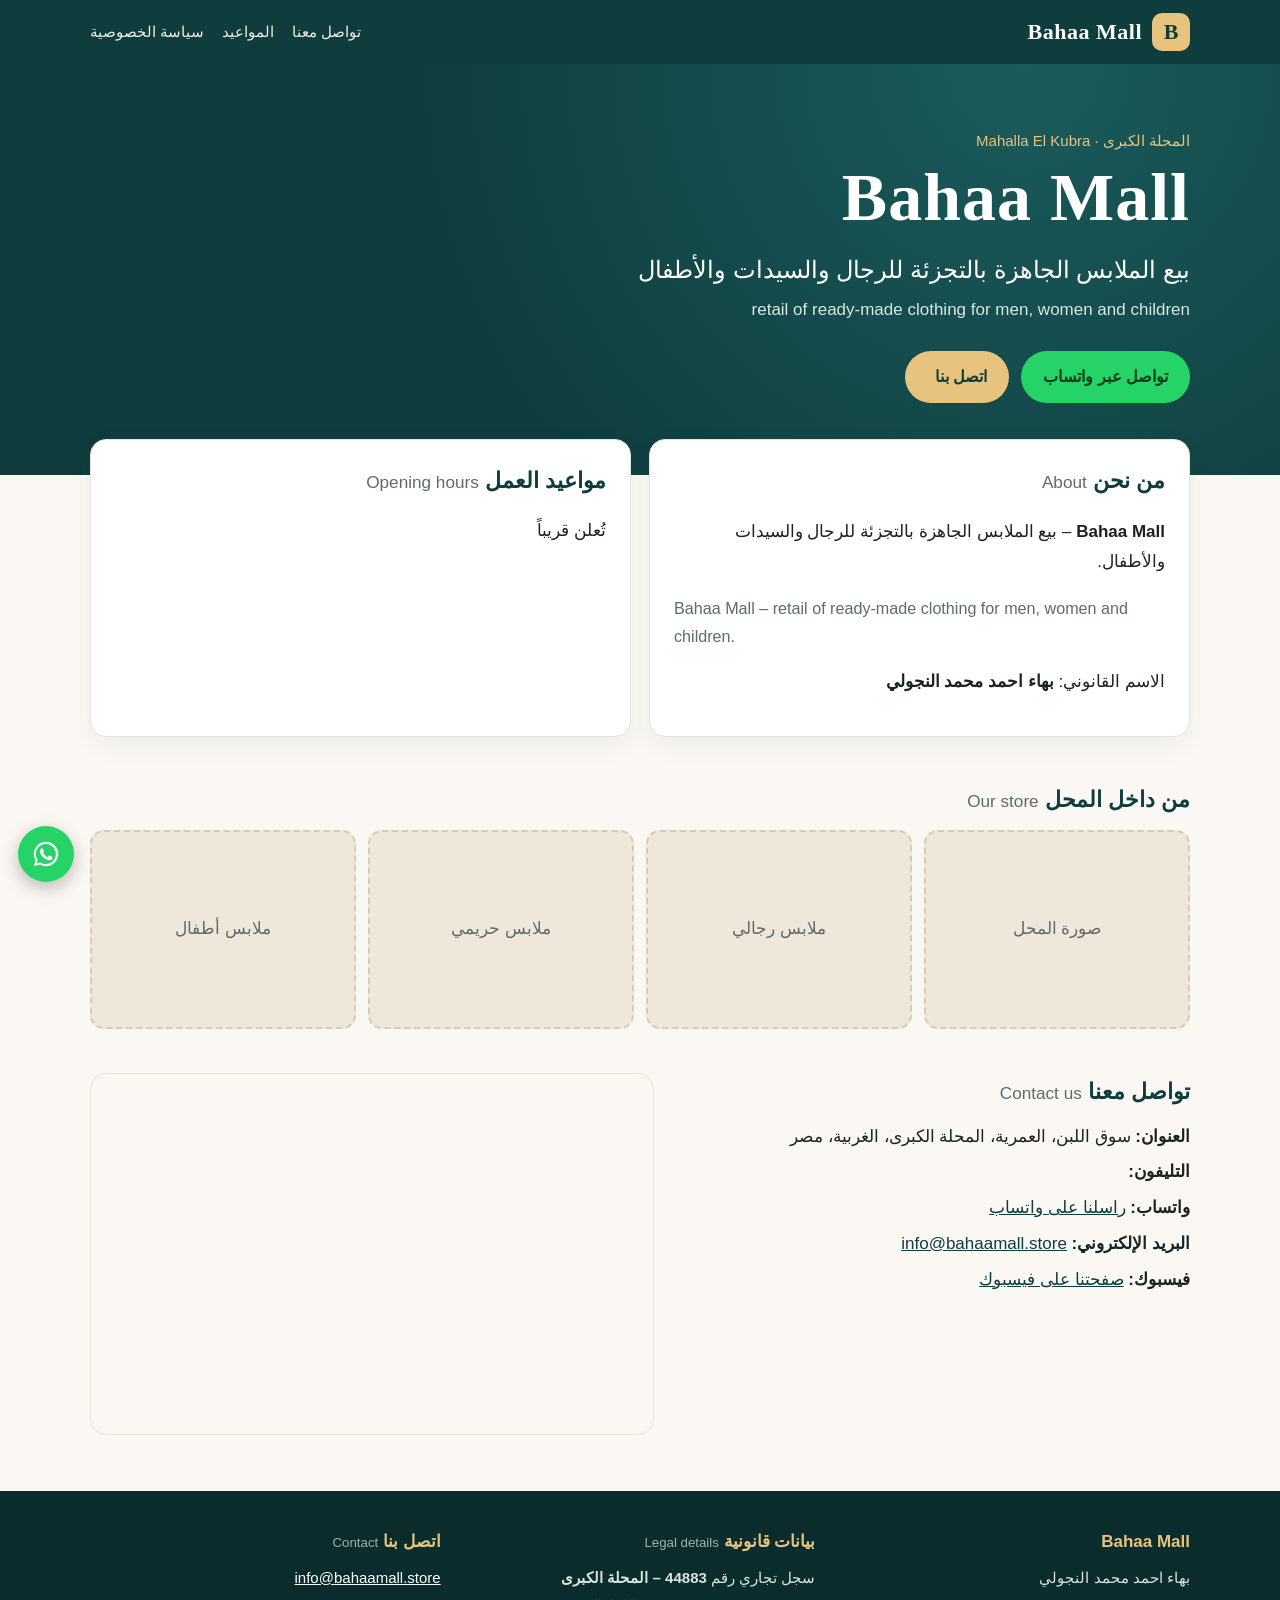
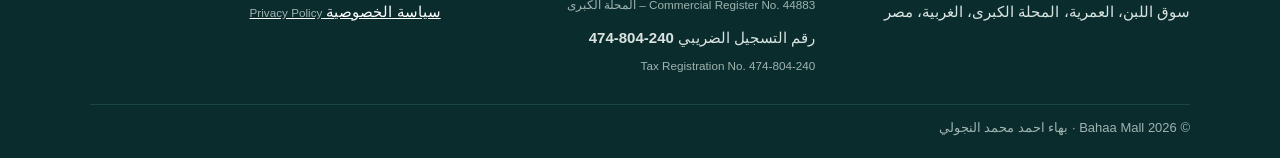
==== docs/index.html @ fdb08cdc "Bahaa Mall website: home and privacy pages for Meta Business Verification Co-Authored-By: Claude Opu" ====
<!doctype html>
<html lang="ar" dir="rtl">
<head>
<meta charset="utf-8">
<meta name="viewport" content="width=device-width, initial-scale=1">
<title>Bahaa Mall – ملابس جاهزة للرجال والسيدات والأطفال</title>
<meta name="description" content="Bahaa Mall: retail of ready-made clothing for men, women and children. سوق اللبن، العمرية، المحلة الكبرى، الغربية، مصر">
<!-- Meta domain verification: put the code in config.json "metaDomainVerification" and rebuild -->
<link rel="icon" href="data:image/svg+xml,%3Csvg xmlns='http://www.w3.org/2000/svg' viewBox='0 0 64 64'%3E%3Crect width='64' height='64' rx='14' fill='%230f3d3e'/%3E%3Ctext x='32' y='43' font-size='30' text-anchor='middle' fill='%23e8c37d' font-family='Georgia'%3EB%3C/text%3E%3C/svg%3E">
<link rel="stylesheet" href="style.css">
</head>
<body>
<header class="top"><div class="wrap top__in">
  <a class="brand" href="index.html"><span class="brand__mark">B</span><span class="brand__name">Bahaa Mall</span></a>
  <nav class="nav"><a href="index.html#contact">تواصل معنا</a><a href="index.html#hours">المواعيد</a><a href="privacy.html">سياسة الخصوصية</a></nav>
</div></header>
<main>
<section class="hero"><div class="wrap hero__in">
  <p class="hero__kicker">المحلة الكبرى · Mahalla El Kubra</p>
  <h1>Bahaa Mall</h1>
  <p class="hero__ar">بيع الملابس الجاهزة بالتجزئة للرجال والسيدات والأطفال</p>
  <p class="hero__en" lang="en" dir="ltr">retail of ready-made clothing for men, women and children</p>
  <div class="hero__cta">
    <a class="btn btn--wa" href="https://wa.me/" target="_blank" rel="noopener">تواصل عبر واتساب</a>
    <a class="btn btn--call" href="tel:">اتصل بنا <span dir="ltr"></span></a>
  </div>
</div></section>

<section class="wrap cards">
  <article class="card"><h2>من نحن <span class="en">About</span></h2>
    <p><b>Bahaa Mall</b> – بيع الملابس الجاهزة بالتجزئة للرجال والسيدات والأطفال.</p>
    <p lang="en" dir="ltr" class="en-block">Bahaa Mall – retail of ready-made clothing for men, women and children.</p>
    <p>الاسم القانوني: <b>بهاء احمد محمد النجولي</b></p></article>
  <article class="card" id="hours"><h2>مواعيد العمل <span class="en">Opening hours</span></h2>
    <ul class="hours"><li>تُعلن قريباً<br><span class="en" dir="ltr"></span></li></ul></article>
</section>

<section class="wrap"><h2 class="sec">من داخل المحل <span class="en">Our store</span></h2><div class="gallery"><figure class="ph"><span>صورة المحل</span></figure><figure class="ph"><span>ملابس رجالي</span></figure><figure class="ph"><span>ملابس حريمي</span></figure><figure class="ph"><span>ملابس أطفال</span></figure></div></section>

<section class="wrap contact" id="contact">
  <div class="contact__info"><h2 class="sec">تواصل معنا <span class="en">Contact us</span></h2>
    <p class="row"><b>العنوان:</b> سوق اللبن، العمرية، المحلة الكبرى، الغربية، مصر</p>
    <p class="row"><b>التليفون:</b> <a href="tel:" dir="ltr"></a></p>
    <p class="row"><b>واتساب:</b> <a href="https://wa.me/" target="_blank" rel="noopener">راسلنا على واتساب</a></p>
    <p class="row"><b>البريد الإلكتروني:</b> <a href="mailto:info@bahaamall.store">info@bahaamall.store</a></p>
    <p class="row"><b>فيسبوك:</b> <a href="https://www.facebook.com/profile.php?id=61561883770027" target="_blank" rel="noopener">صفحتنا على فيسبوك</a></p></div>
  <div class="map"><iframe title="موقع Bahaa Mall على الخريطة" src="https://www.google.com/maps?q=%D8%B3%D9%88%D9%82%20%D8%A7%D9%84%D9%84%D8%A8%D9%86%D8%8C%20%D8%A7%D9%84%D8%B9%D9%85%D8%B1%D9%8A%D8%A9%D8%8C%20%D8%A7%D9%84%D9%85%D8%AD%D9%84%D8%A9%20%D8%A7%D9%84%D9%83%D8%A8%D8%B1%D9%89%D8%8C%20%D8%A7%D9%84%D8%BA%D8%B1%D8%A8%D9%8A%D8%A9%D8%8C%20%D9%85%D8%B5%D8%B1&output=embed" loading="lazy" referrerpolicy="no-referrer-when-downgrade" allowfullscreen></iframe></div>
</section>
</main>
<footer class="foot"><div class="wrap foot__grid">
  <div><h3>Bahaa Mall</h3><p>بهاء احمد محمد النجولي</p><p>سوق اللبن، العمرية، المحلة الكبرى، الغربية، مصر</p></div>
  <div><h3>بيانات قانونية <span class="en">Legal details</span></h3>
    <p>سجل تجاري رقم <b>44883 – المحلة الكبرى</b><br><span class="en">Commercial Register No. 44883 – المحلة الكبرى</span></p>
    <p>رقم التسجيل الضريبي <b dir="ltr">474-804-240</b><br><span class="en">Tax Registration No. 474-804-240</span></p></div>
  <div><h3>اتصل بنا <span class="en">Contact</span></h3>
    <p><a href="tel:" dir="ltr"></a></p>
    <p><a href="mailto:info@bahaamall.store">info@bahaamall.store</a></p>
    <p><a href="privacy.html">سياسة الخصوصية <span class="en">Privacy Policy</span></a></p></div>
</div><div class="wrap foot__copy">© 2026 Bahaa Mall · بهاء احمد محمد النجولي</div></footer>
<a class="wa-float" href="https://wa.me/" target="_blank" rel="noopener" aria-label="WhatsApp">
  <svg viewBox="0 0 32 32" width="30" height="30" aria-hidden="true"><path fill="#fff" d="M16 3a13 13 0 0 0-11.2 19.6L3 29l6.6-1.7A13 13 0 1 0 16 3Zm0 23.7c-2 0-3.9-.5-5.6-1.5l-.4-.2-3.9 1 1-3.8-.3-.4A10.7 10.7 0 1 1 16 26.7Zm5.9-8c-.3-.2-1.9-1-2.2-1-.3-.2-.5-.2-.7.1l-1 1.2c-.2.2-.4.3-.7.1a8.8 8.8 0 0 1-4.4-3.8c-.3-.6.3-.5.9-1.7.1-.2 0-.4 0-.6l-1-2.4c-.3-.6-.5-.5-.7-.5h-.6c-.2 0-.6.1-.9.4-.3.4-1.2 1.1-1.2 2.8s1.2 3.2 1.4 3.5c.2.2 2.3 3.6 5.7 5 2.1.9 3 1 4 .8.7-.1 1.9-.8 2.2-1.5.3-.8.3-1.4.2-1.5 0-.2-.3-.3-.6-.4Z"/></svg>
</a>
</body></html>
---- docs/style.css ----
:root { --ink:#1b2222; --mut:#5f6b6b; --bg:#fbf8f3; --card:#fff; --brand:#0f3d3e; --gold:#c9963e; --gold2:#e8c37d; --line:#e9e2d6; --wa:#25d366; }
* { box-sizing: border-box; }
html { scroll-behavior: smooth; }
body { margin: 0; font-family: "Segoe UI", Tahoma, "Noto Sans Arabic", Arial, sans-serif; color: var(--ink); background: var(--bg); line-height: 1.75; font-size: 17px; }
a { color: var(--brand); }
img { max-width: 100%; display: block; }
.wrap { width: min(1100px, 100% - 32px); margin-inline: auto; }
.en { font-size: .78em; color: var(--mut); font-weight: 400; }
.en-block { color: var(--mut); font-size: .95em; }

.top { background: var(--brand); color: #fff; position: sticky; top: 0; z-index: 10; }
.top__in { display: flex; align-items: center; justify-content: space-between; gap: 12px; min-height: 64px; flex-wrap: wrap; }
.brand { display: flex; align-items: center; gap: 10px; color: #fff; text-decoration: none; }
.brand__mark { width: 38px; height: 38px; border-radius: 10px; background: var(--gold2); color: var(--brand); display: grid; place-items: center; font: 700 22px Georgia, serif; }
.brand__name { font: 700 22px Georgia, "Times New Roman", serif; letter-spacing: .5px; }
.nav { display: flex; gap: 18px; flex-wrap: wrap; }
.nav a { color: #f3eee4; text-decoration: none; font-size: 15px; }
.nav a:hover { color: var(--gold2); }

.hero { background: radial-gradient(circle at 80% 0%, #1b5b5c 0%, var(--brand) 55%); color: #fff; padding: 64px 0 72px; }
.hero__kicker { color: var(--gold2); margin: 0; font-size: 15px; }
.hero h1 { font: 700 clamp(40px, 7vw, 68px)/1.1 Georgia, "Times New Roman", serif; margin: 6px 0 14px; letter-spacing: 1px; }
.hero__ar { font-size: clamp(19px, 3vw, 24px); margin: 0; }
.hero__en { color: #d8e6e3; margin: 4px 0 26px; text-align: right; }
.hero__cta { display: flex; gap: 12px; flex-wrap: wrap; }
.btn { display: inline-flex; align-items: center; gap: 8px; padding: 12px 22px; border-radius: 999px; font-weight: 600; text-decoration: none; font-size: 16px; }
.btn--wa { background: var(--wa); color: #073b1e; }
.btn--call { background: var(--gold2); color: var(--brand); }

.cards { display: grid; grid-template-columns: repeat(auto-fit, minmax(280px, 1fr)); gap: 18px; margin-top: -36px; }
.card { background: var(--card); border: 1px solid var(--line); border-radius: 16px; padding: 22px 24px; box-shadow: 0 8px 24px rgba(15,61,62,.06); }
.card h2, .sec { font-size: 22px; margin: 0 0 10px; color: var(--brand); }
.sec { margin-top: 44px; }
.hours { list-style: none; padding: 0; margin: 0; } .hours li { padding: 6px 0; border-bottom: 1px dashed var(--line); } .hours li:last-child { border: 0; }

.gallery { display: grid; grid-template-columns: repeat(auto-fit, minmax(220px, 1fr)); gap: 12px; }
.gallery figure { margin: 0; border-radius: 14px; overflow: hidden; aspect-ratio: 4 / 3; background: #efe7da; }
.gallery img { width: 100%; height: 100%; object-fit: cover; }
.gallery .ph { display: grid; place-items: center; color: var(--mut); border: 2px dashed #d8cbb5; }

.contact { display: grid; grid-template-columns: 1fr 1.1fr; gap: 24px; align-items: start; margin-bottom: 56px; }
.contact .row { margin: 6px 0; }
.map { border-radius: 16px; overflow: hidden; border: 1px solid var(--line); min-height: 320px; margin-top: 44px; }
.map iframe { width: 100%; height: 360px; border: 0; display: block; }
@media (max-width: 760px) { .contact { grid-template-columns: 1fr; } .map { margin-top: 0; } .hero { padding: 44px 0 60px; } .nav { gap: 12px; } }

.doc { padding: 32px 0 56px; max-width: 820px; }
.doc h1 { color: var(--brand); font-size: 30px; margin-bottom: 4px; } .doc h2 { color: var(--brand); font-size: 20px; margin: 22px 0 6px; }
.muted { color: var(--mut); font-size: 14px; }
.doc hr { border: 0; border-top: 1px solid var(--line); margin: 36px 0; }
.en-doc { text-align: left; }

.foot { background: #0b2c2d; color: #d9e4e1; padding: 36px 0 18px; font-size: 15px; }
.foot__grid { display: grid; grid-template-columns: repeat(auto-fit, minmax(240px, 1fr)); gap: 24px; }
.foot h3 { color: var(--gold2); font-size: 17px; margin: 0 0 8px; }
.foot p { margin: 0 0 8px; } .foot a { color: #fff; } .foot .en { color: #9fb4b0; }
.foot__copy { border-top: 1px solid #1c4546; margin-top: 18px; padding-top: 12px; font-size: 13px; color: #9fb4b0; }
.wa-float { position: fixed; bottom: 18px; left: 18px; width: 56px; height: 56px; border-radius: 50%; background: var(--wa); display: grid; place-items: center; box-shadow: 0 6px 18px rgba(0,0,0,.25); z-index: 20; }
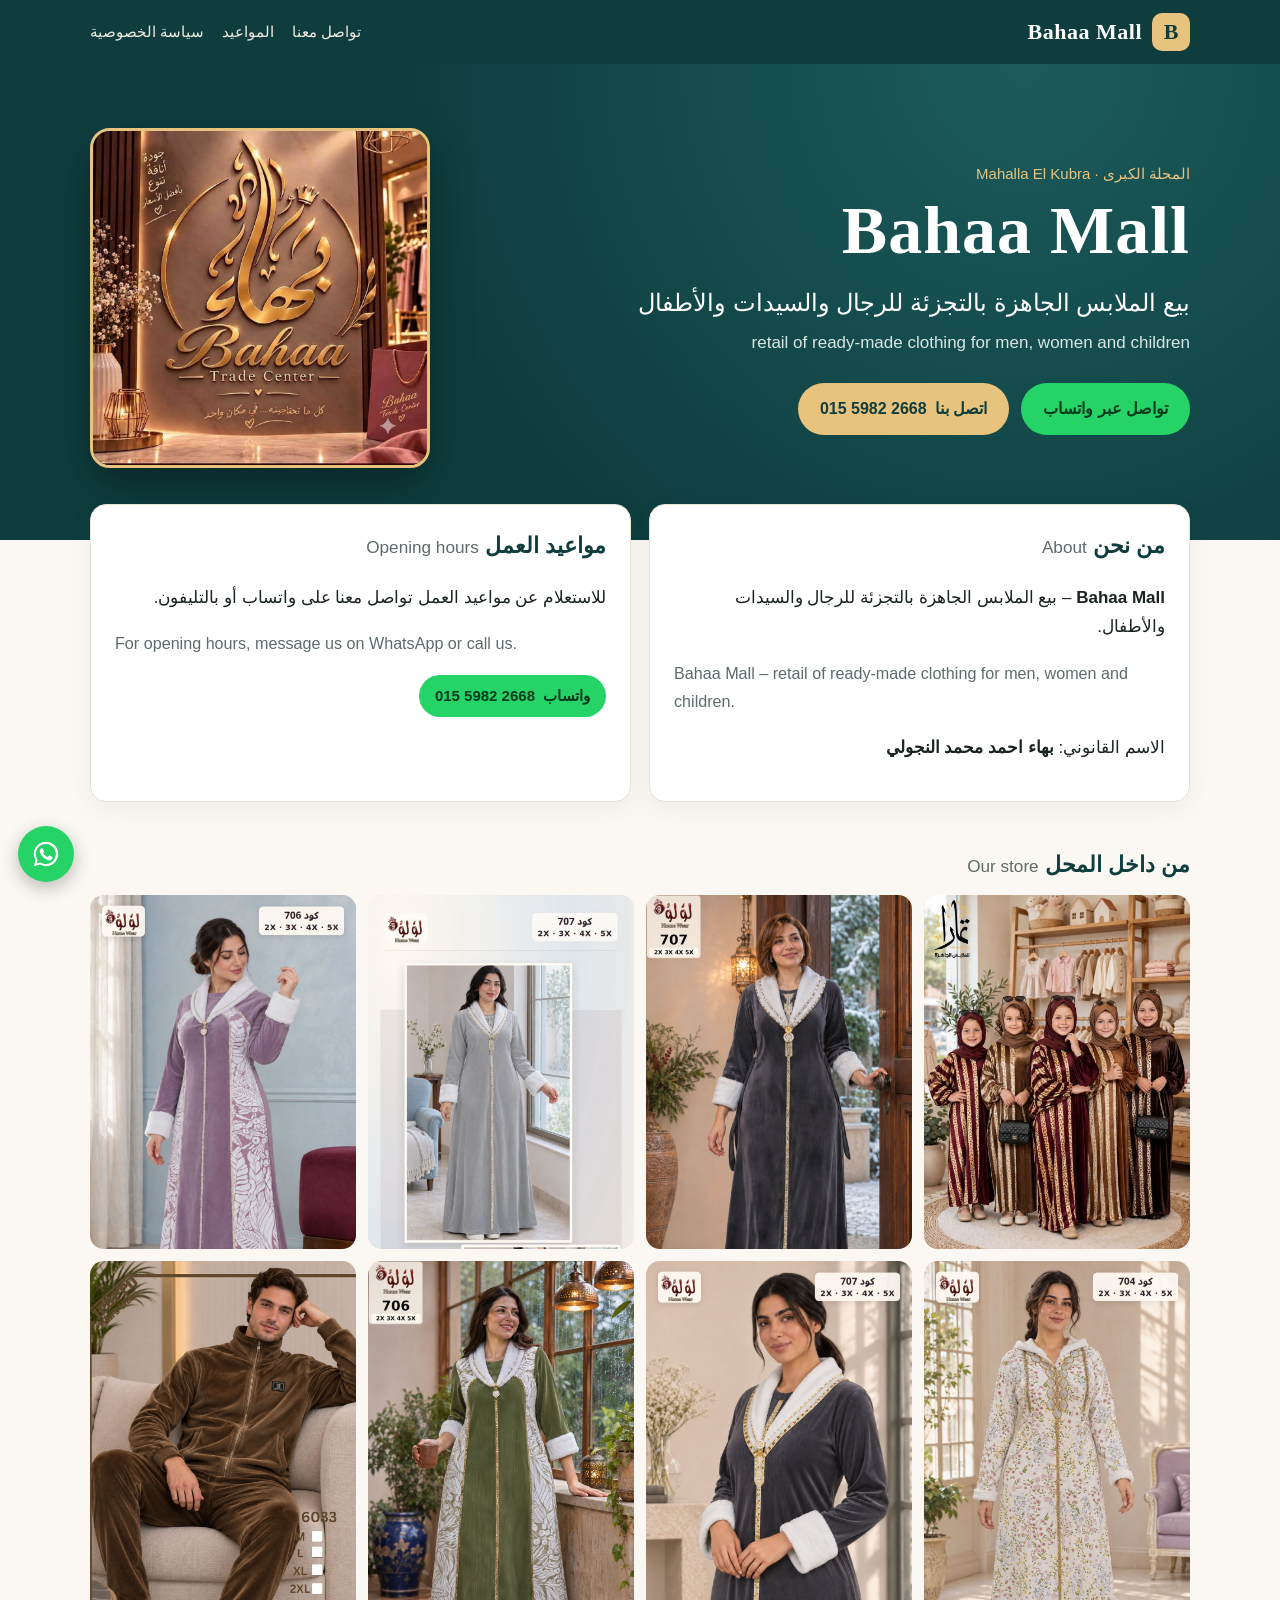
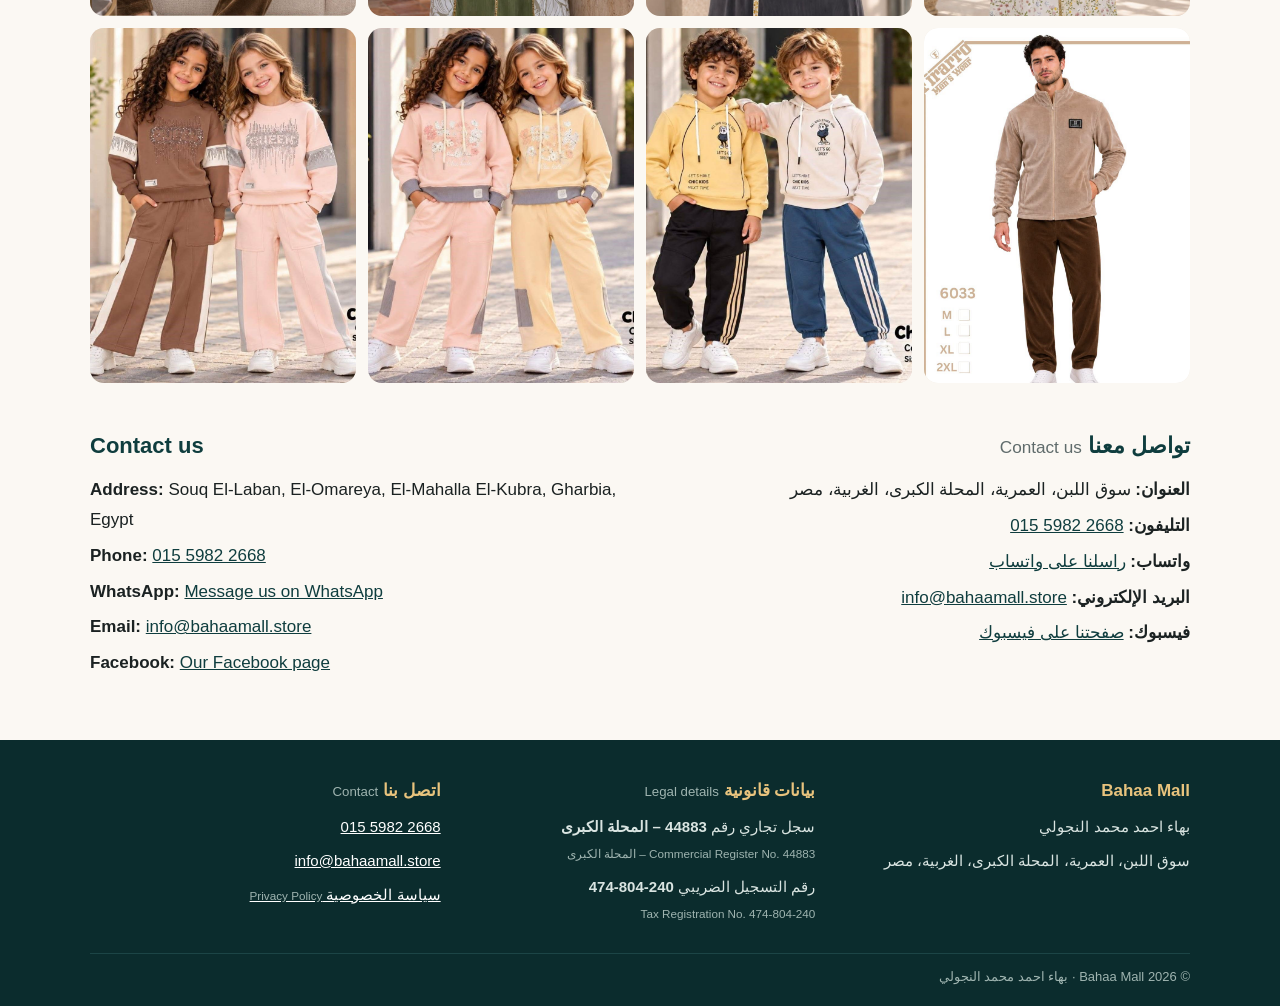
==== commit ac5e44a2: "Add phone/WhatsApp, store photos from the Facebook page, store sign in hero; hours via WhatsApp; no " ====
--- a/docs/index.html
+++ b/docs/index.html
@@ -16,13 +16,16 @@
 </div></header>
 <main>
 <section class="hero"><div class="wrap hero__in">
+  <img class="hero__img" src="img/store-sign.jpg" alt="لافتة محل بهاء – Bahaa store sign" width="1024" height="1024">
+  <div class="hero__txt">
   <p class="hero__kicker">المحلة الكبرى · Mahalla El Kubra</p>
   <h1>Bahaa Mall</h1>
   <p class="hero__ar">بيع الملابس الجاهزة بالتجزئة للرجال والسيدات والأطفال</p>
   <p class="hero__en" lang="en" dir="ltr">retail of ready-made clothing for men, women and children</p>
   <div class="hero__cta">
-    <a class="btn btn--wa" href="https://wa.me/" target="_blank" rel="noopener">تواصل عبر واتساب</a>
-    <a class="btn btn--call" href="tel:">اتصل بنا <span dir="ltr"></span></a>
+    <a class="btn btn--wa" href="https://wa.me/201559822668" target="_blank" rel="noopener">تواصل عبر واتساب</a>
+    <a class="btn btn--call" href="tel:+201559822668">اتصل بنا <span dir="ltr">015 5982 2668</span></a>
+  </div>
   </div>
 </div></section>
 
@@ -32,19 +35,26 @@
     <p lang="en" dir="ltr" class="en-block">Bahaa Mall – retail of ready-made clothing for men, women and children.</p>
     <p>الاسم القانوني: <b>بهاء احمد محمد النجولي</b></p></article>
   <article class="card" id="hours"><h2>مواعيد العمل <span class="en">Opening hours</span></h2>
-    <ul class="hours"><li>تُعلن قريباً<br><span class="en" dir="ltr"></span></li></ul></article>
+    <p>للاستعلام عن مواعيد العمل تواصل معنا على واتساب أو بالتليفون.</p>
+    <p lang="en" dir="ltr" class="en-block">For opening hours, message us on WhatsApp or call us.</p>
+    <p><a class="btn btn--wa btn--sm" href="https://wa.me/201559822668" target="_blank" rel="noopener">واتساب <span dir="ltr">015 5982 2668</span></a></p></article>
 </section>
 
-<section class="wrap"><h2 class="sec">من داخل المحل <span class="en">Our store</span></h2><div class="gallery"><figure class="ph"><span>صورة المحل</span></figure><figure class="ph"><span>ملابس رجالي</span></figure><figure class="ph"><span>ملابس حريمي</span></figure><figure class="ph"><span>ملابس أطفال</span></figure></div></section>
+<section class="wrap"><h2 class="sec">من داخل المحل <span class="en">Our store</span></h2><div class="gallery"><figure><img src="img/family-1.jpg" alt="عبايات وملابس للسيدات والبنات" loading="lazy" width="600" height="800"></figure><figure><img src="img/women-1.jpg" alt="عباية حريمي قطيفة رمادي" loading="lazy" width="600" height="800"></figure><figure><img src="img/women-2.jpg" alt="عباية حريمي رمادي فاتح" loading="lazy" width="600" height="800"></figure><figure><img src="img/women-3.jpg" alt="عباية حريمي موف" loading="lazy" width="600" height="800"></figure><figure><img src="img/women-4.jpg" alt="عباية حريمي مشجرة" loading="lazy" width="600" height="800"></figure><figure><img src="img/women-5.jpg" alt="عباية حريمي رمادي بفرو" loading="lazy" width="600" height="800"></figure><figure><img src="img/women-6.jpg" alt="عباية حريمي زيتي" loading="lazy" width="600" height="800"></figure><figure><img src="img/men-1.jpg" alt="ترينج رجالي بني" loading="lazy" width="600" height="800"></figure><figure><img src="img/men-2.jpg" alt="جاكيت رجالي بيج" loading="lazy" width="600" height="800"></figure><figure><img src="img/kids-1.jpg" alt="ملابس أطفال ولادي" loading="lazy" width="600" height="800"></figure><figure><img src="img/kids-2.jpg" alt="ملابس أطفال بناتي" loading="lazy" width="600" height="800"></figure><figure><img src="img/kids-3.jpg" alt="طقم أطفال بناتي" loading="lazy" width="600" height="800"></figure></div></section>
 
 <section class="wrap contact" id="contact">
   <div class="contact__info"><h2 class="sec">تواصل معنا <span class="en">Contact us</span></h2>
     <p class="row"><b>العنوان:</b> سوق اللبن، العمرية، المحلة الكبرى، الغربية، مصر</p>
-    <p class="row"><b>التليفون:</b> <a href="tel:" dir="ltr"></a></p>
-    <p class="row"><b>واتساب:</b> <a href="https://wa.me/" target="_blank" rel="noopener">راسلنا على واتساب</a></p>
+    <p class="row"><b>التليفون:</b> <a href="tel:+201559822668" dir="ltr">015 5982 2668</a></p>
+    <p class="row"><b>واتساب:</b> <a href="https://wa.me/201559822668" target="_blank" rel="noopener">راسلنا على واتساب</a></p>
     <p class="row"><b>البريد الإلكتروني:</b> <a href="mailto:info@bahaamall.store">info@bahaamall.store</a></p>
     <p class="row"><b>فيسبوك:</b> <a href="https://www.facebook.com/profile.php?id=61561883770027" target="_blank" rel="noopener">صفحتنا على فيسبوك</a></p></div>
-  <div class="map"><iframe title="موقع Bahaa Mall على الخريطة" src="https://www.google.com/maps?q=%D8%B3%D9%88%D9%82%20%D8%A7%D9%84%D9%84%D8%A8%D9%86%D8%8C%20%D8%A7%D9%84%D8%B9%D9%85%D8%B1%D9%8A%D8%A9%D8%8C%20%D8%A7%D9%84%D9%85%D8%AD%D9%84%D8%A9%20%D8%A7%D9%84%D9%83%D8%A8%D8%B1%D9%89%D8%8C%20%D8%A7%D9%84%D8%BA%D8%B1%D8%A8%D9%8A%D8%A9%D8%8C%20%D9%85%D8%B5%D8%B1&output=embed" loading="lazy" referrerpolicy="no-referrer-when-downgrade" allowfullscreen></iframe></div>
+  <div class="contact__en" lang="en" dir="ltr"><h2 class="sec">Contact us</h2>
+    <p class="row"><b>Address:</b> Souq El-Laban, El-Omareya, El-Mahalla El-Kubra, Gharbia, Egypt</p>
+    <p class="row"><b>Phone:</b> <a href="tel:+201559822668">015 5982 2668</a></p>
+    <p class="row"><b>WhatsApp:</b> <a href="https://wa.me/201559822668" target="_blank" rel="noopener">Message us on WhatsApp</a></p>
+    <p class="row"><b>Email:</b> <a href="mailto:info@bahaamall.store">info@bahaamall.store</a></p>
+    <p class="row"><b>Facebook:</b> <a href="https://www.facebook.com/profile.php?id=61561883770027" target="_blank" rel="noopener">Our Facebook page</a></p></div>
 </section>
 </main>
 <footer class="foot"><div class="wrap foot__grid">
@@ -53,11 +63,11 @@
     <p>سجل تجاري رقم <b>44883 – المحلة الكبرى</b><br><span class="en">Commercial Register No. 44883 – المحلة الكبرى</span></p>
     <p>رقم التسجيل الضريبي <b dir="ltr">474-804-240</b><br><span class="en">Tax Registration No. 474-804-240</span></p></div>
   <div><h3>اتصل بنا <span class="en">Contact</span></h3>
-    <p><a href="tel:" dir="ltr"></a></p>
+    <p><a href="tel:+201559822668" dir="ltr">015 5982 2668</a></p>
     <p><a href="mailto:info@bahaamall.store">info@bahaamall.store</a></p>
     <p><a href="privacy.html">سياسة الخصوصية <span class="en">Privacy Policy</span></a></p></div>
 </div><div class="wrap foot__copy">© 2026 Bahaa Mall · بهاء احمد محمد النجولي</div></footer>
-<a class="wa-float" href="https://wa.me/" target="_blank" rel="noopener" aria-label="WhatsApp">
+<a class="wa-float" href="https://wa.me/201559822668" target="_blank" rel="noopener" aria-label="WhatsApp">
   <svg viewBox="0 0 32 32" width="30" height="30" aria-hidden="true"><path fill="#fff" d="M16 3a13 13 0 0 0-11.2 19.6L3 29l6.6-1.7A13 13 0 1 0 16 3Zm0 23.7c-2 0-3.9-.5-5.6-1.5l-.4-.2-3.9 1 1-3.8-.3-.4A10.7 10.7 0 1 1 16 26.7Zm5.9-8c-.3-.2-1.9-1-2.2-1-.3-.2-.5-.2-.7.1l-1 1.2c-.2.2-.4.3-.7.1a8.8 8.8 0 0 1-4.4-3.8c-.3-.6.3-.5.9-1.7.1-.2 0-.4 0-.6l-1-2.4c-.3-.6-.5-.5-.7-.5h-.6c-.2 0-.6.1-.9.4-.3.4-1.2 1.1-1.2 2.8s1.2 3.2 1.4 3.5c.2.2 2.3 3.6 5.7 5 2.1.9 3 1 4 .8.7-.1 1.9-.8 2.2-1.5.3-.8.3-1.4.2-1.5 0-.2-.3-.3-.6-.4Z"/></svg>
 </a>
 </body></html>
--- a/docs/style.css
+++ b/docs/style.css
@@ -23,9 +23,13 @@
 .hero__ar { font-size: clamp(19px, 3vw, 24px); margin: 0; }
 .hero__en { color: #d8e6e3; margin: 4px 0 26px; text-align: right; }
 .hero__cta { display: flex; gap: 12px; flex-wrap: wrap; }
+.hero__in { display: grid; grid-template-columns: 1fr 340px; gap: 40px; align-items: center; }
+.hero__img { grid-column: 2; grid-row: 1; width: 100%; height: auto; aspect-ratio: 1 / 1; object-fit: cover; border-radius: 20px; box-shadow: 0 18px 40px rgba(0,0,0,.35); border: 3px solid var(--gold2); }
+.hero__txt { grid-column: 1; grid-row: 1; min-width: 0; }
 .btn { display: inline-flex; align-items: center; gap: 8px; padding: 12px 22px; border-radius: 999px; font-weight: 600; text-decoration: none; font-size: 16px; }
 .btn--wa { background: var(--wa); color: #073b1e; }
 .btn--call { background: var(--gold2); color: var(--brand); }
+.btn--sm { padding: 8px 16px; font-size: 15px; }
 
 .cards { display: grid; grid-template-columns: repeat(auto-fit, minmax(280px, 1fr)); gap: 18px; margin-top: -36px; }
 .card { background: var(--card); border: 1px solid var(--line); border-radius: 16px; padding: 22px 24px; box-shadow: 0 8px 24px rgba(15,61,62,.06); }
@@ -33,22 +37,21 @@
 .sec { margin-top: 44px; }
 .hours { list-style: none; padding: 0; margin: 0; } .hours li { padding: 6px 0; border-bottom: 1px dashed var(--line); } .hours li:last-child { border: 0; }
 
-.gallery { display: grid; grid-template-columns: repeat(auto-fit, minmax(220px, 1fr)); gap: 12px; }
-.gallery figure { margin: 0; border-radius: 14px; overflow: hidden; aspect-ratio: 4 / 3; background: #efe7da; }
-.gallery img { width: 100%; height: 100%; object-fit: cover; }
+.gallery { display: grid; grid-template-columns: repeat(4, 1fr); gap: 12px; }
+@media (max-width: 760px) { .gallery { grid-template-columns: repeat(2, 1fr); gap: 8px; } }
+.gallery figure { margin: 0; border-radius: 14px; overflow: hidden; aspect-ratio: 3 / 4; background: #efe7da; }
+.gallery img { width: 100%; height: 100%; object-fit: cover; object-position: top; }
 .gallery .ph { display: grid; place-items: center; color: var(--mut); border: 2px dashed #d8cbb5; }
 
-.contact { display: grid; grid-template-columns: 1fr 1.1fr; gap: 24px; align-items: start; margin-bottom: 56px; }
+.contact { display: grid; grid-template-columns: 1fr 1fr; gap: 24px; align-items: start; margin-bottom: 56px; }
 .contact .row { margin: 6px 0; }
-.map { border-radius: 16px; overflow: hidden; border: 1px solid var(--line); min-height: 320px; margin-top: 44px; }
-.map iframe { width: 100%; height: 360px; border: 0; display: block; }
-@media (max-width: 760px) { .contact { grid-template-columns: 1fr; } .map { margin-top: 0; } .hero { padding: 44px 0 60px; } .nav { gap: 12px; } }
+@media (max-width: 760px) { .contact { grid-template-columns: 1fr; } .contact__en .sec { margin-top: 8px; } .hero__in { grid-template-columns: 1fr; gap: 24px; } .hero__img, .hero__txt { grid-column: 1; } .hero__img { grid-row: 2; max-width: 300px; justify-self: center; } .hero { padding: 44px 0 60px; } .nav { gap: 12px; } }
 
 .doc { padding: 32px 0 56px; max-width: 820px; }
 .doc h1 { color: var(--brand); font-size: 30px; margin-bottom: 4px; } .doc h2 { color: var(--brand); font-size: 20px; margin: 22px 0 6px; }
 .muted { color: var(--mut); font-size: 14px; }
 .doc hr { border: 0; border-top: 1px solid var(--line); margin: 36px 0; }
-.en-doc { text-align: left; }
+.en-doc, .contact__en { text-align: left; }
 
 .foot { background: #0b2c2d; color: #d9e4e1; padding: 36px 0 18px; font-size: 15px; }
 .foot__grid { display: grid; grid-template-columns: repeat(auto-fit, minmax(240px, 1fr)); gap: 24px; }
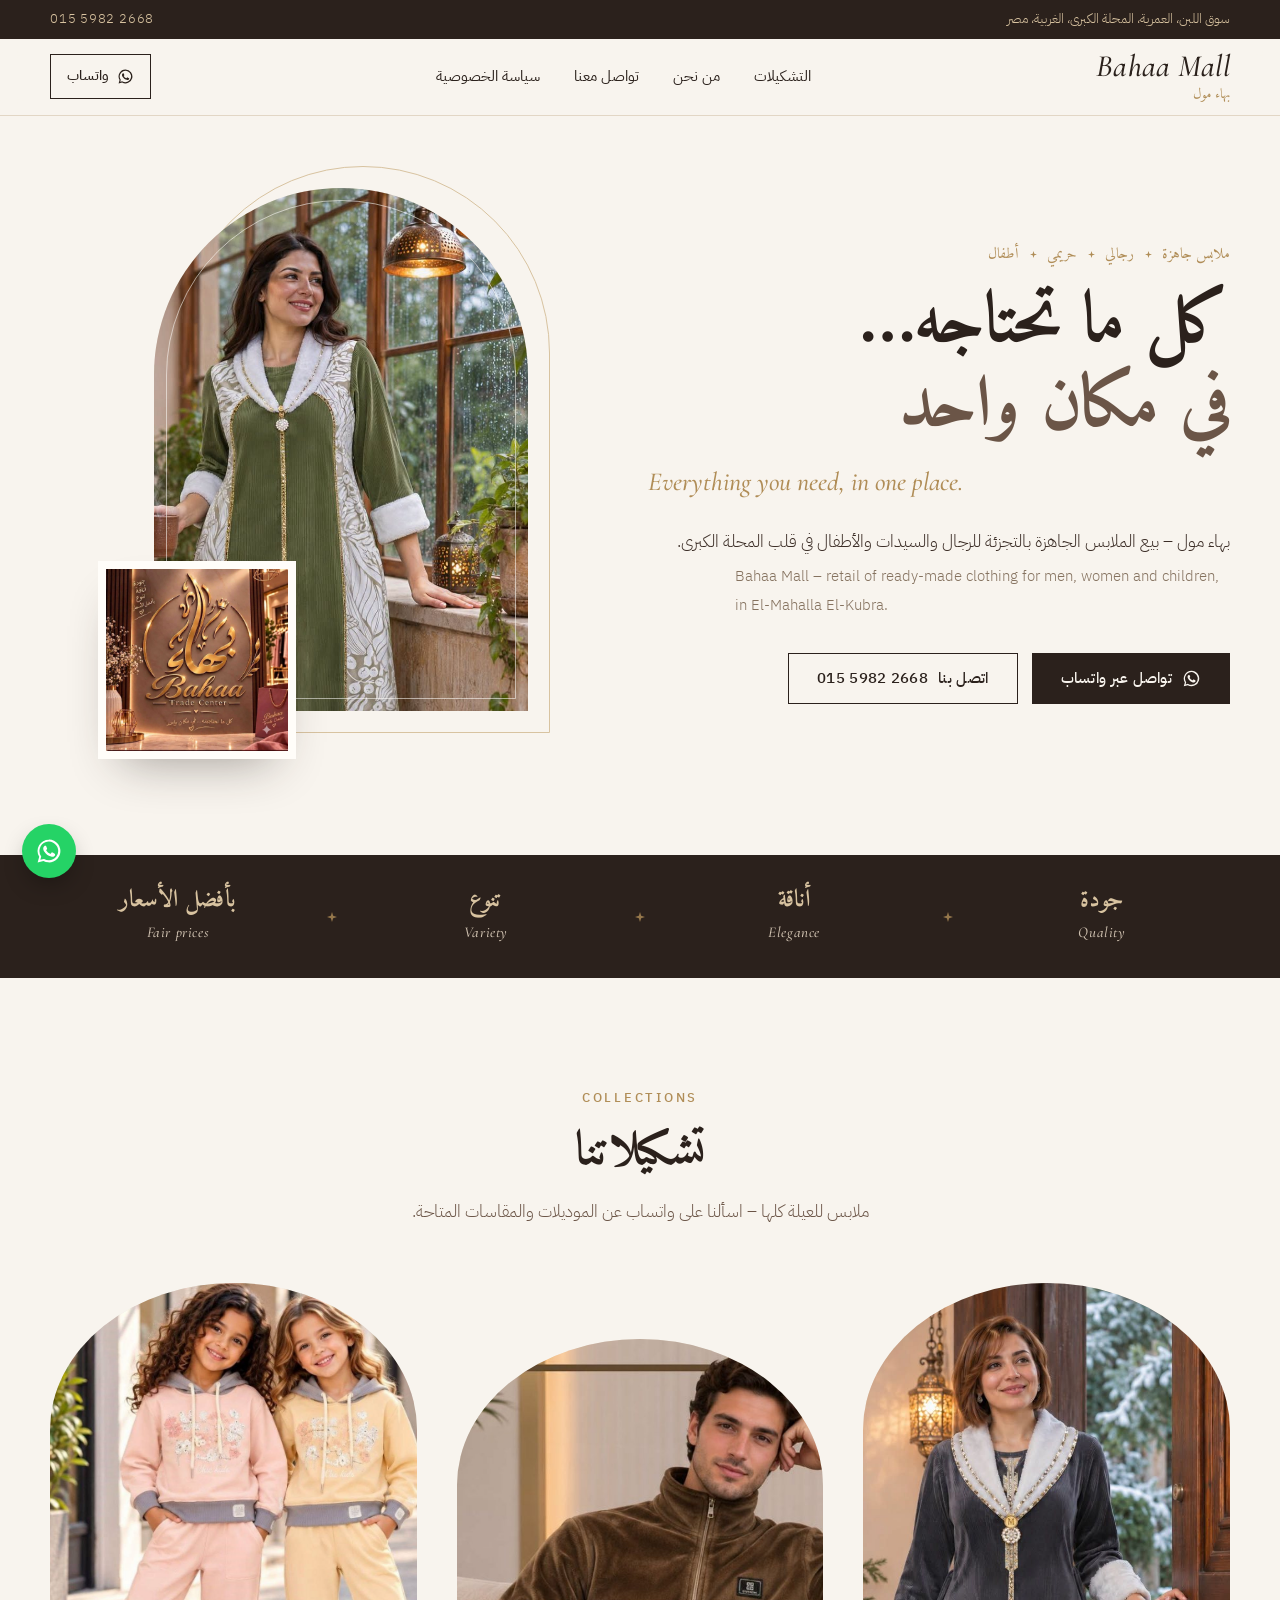
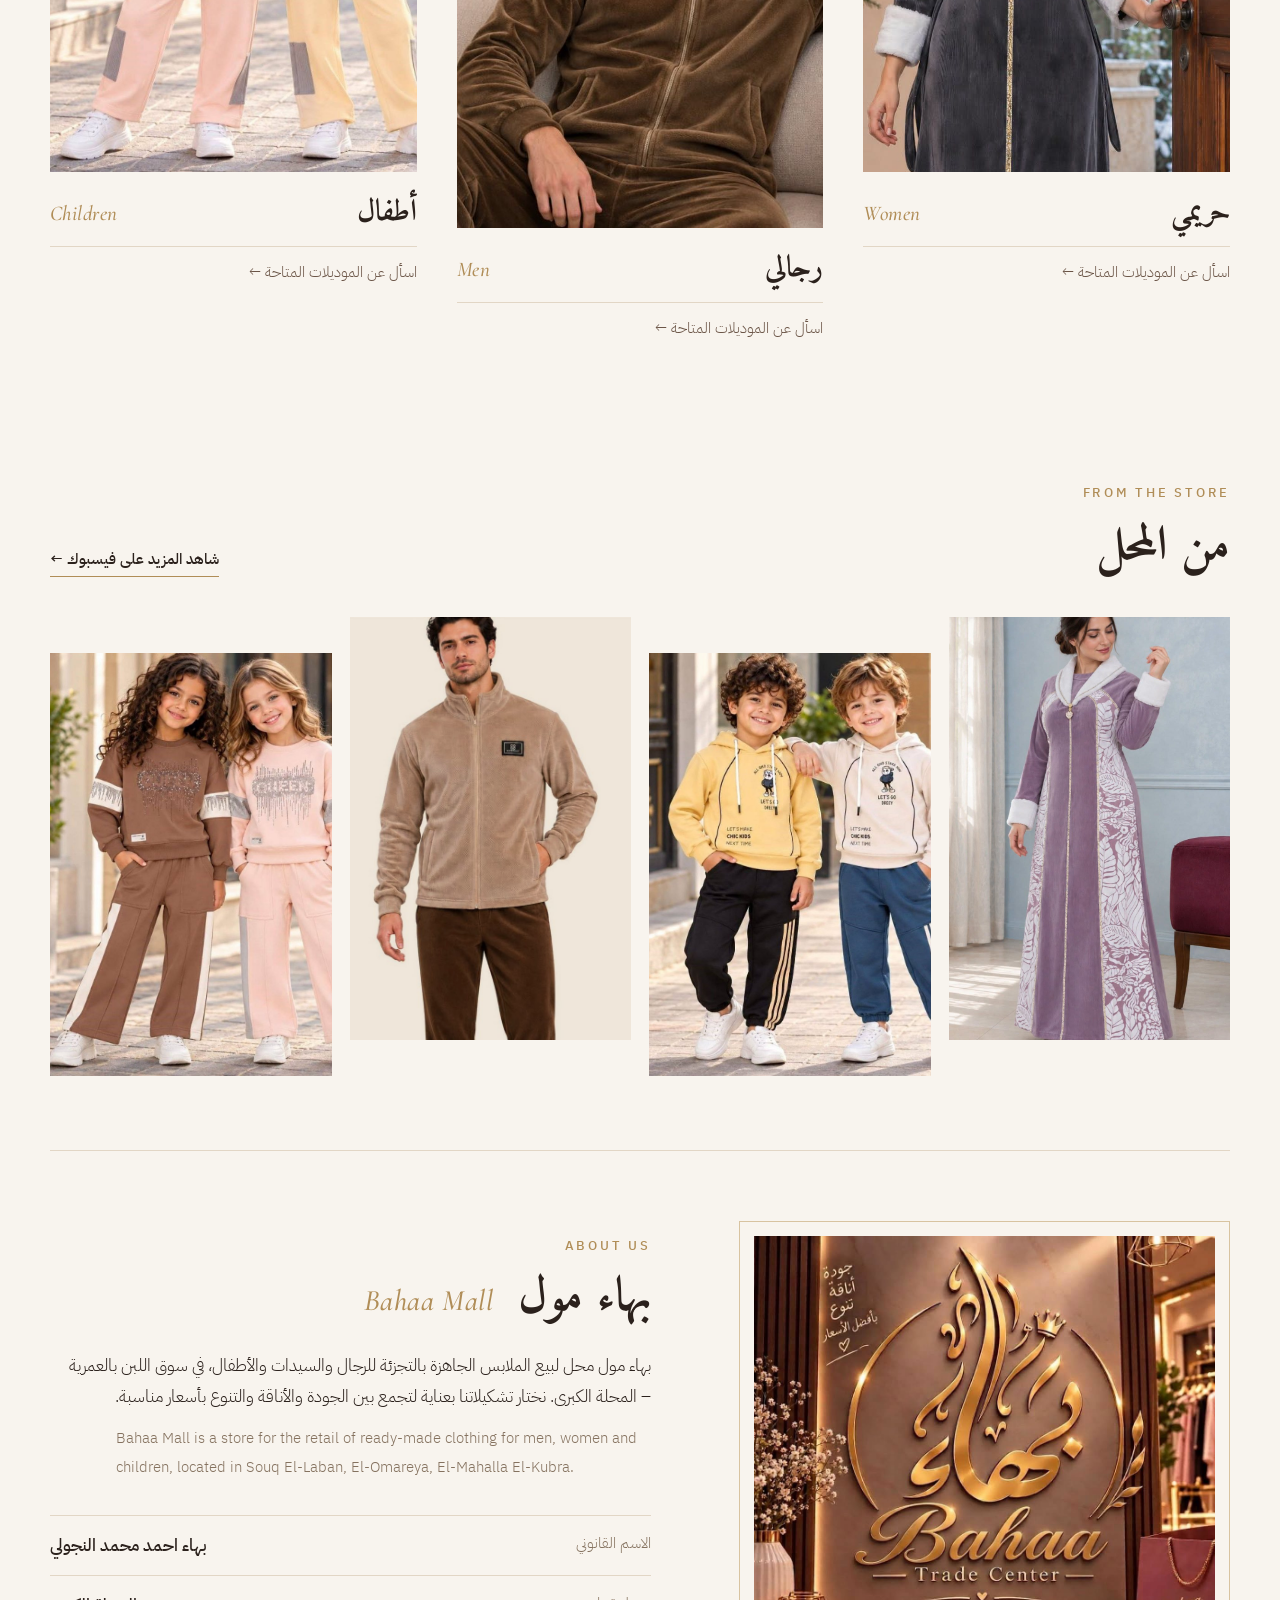
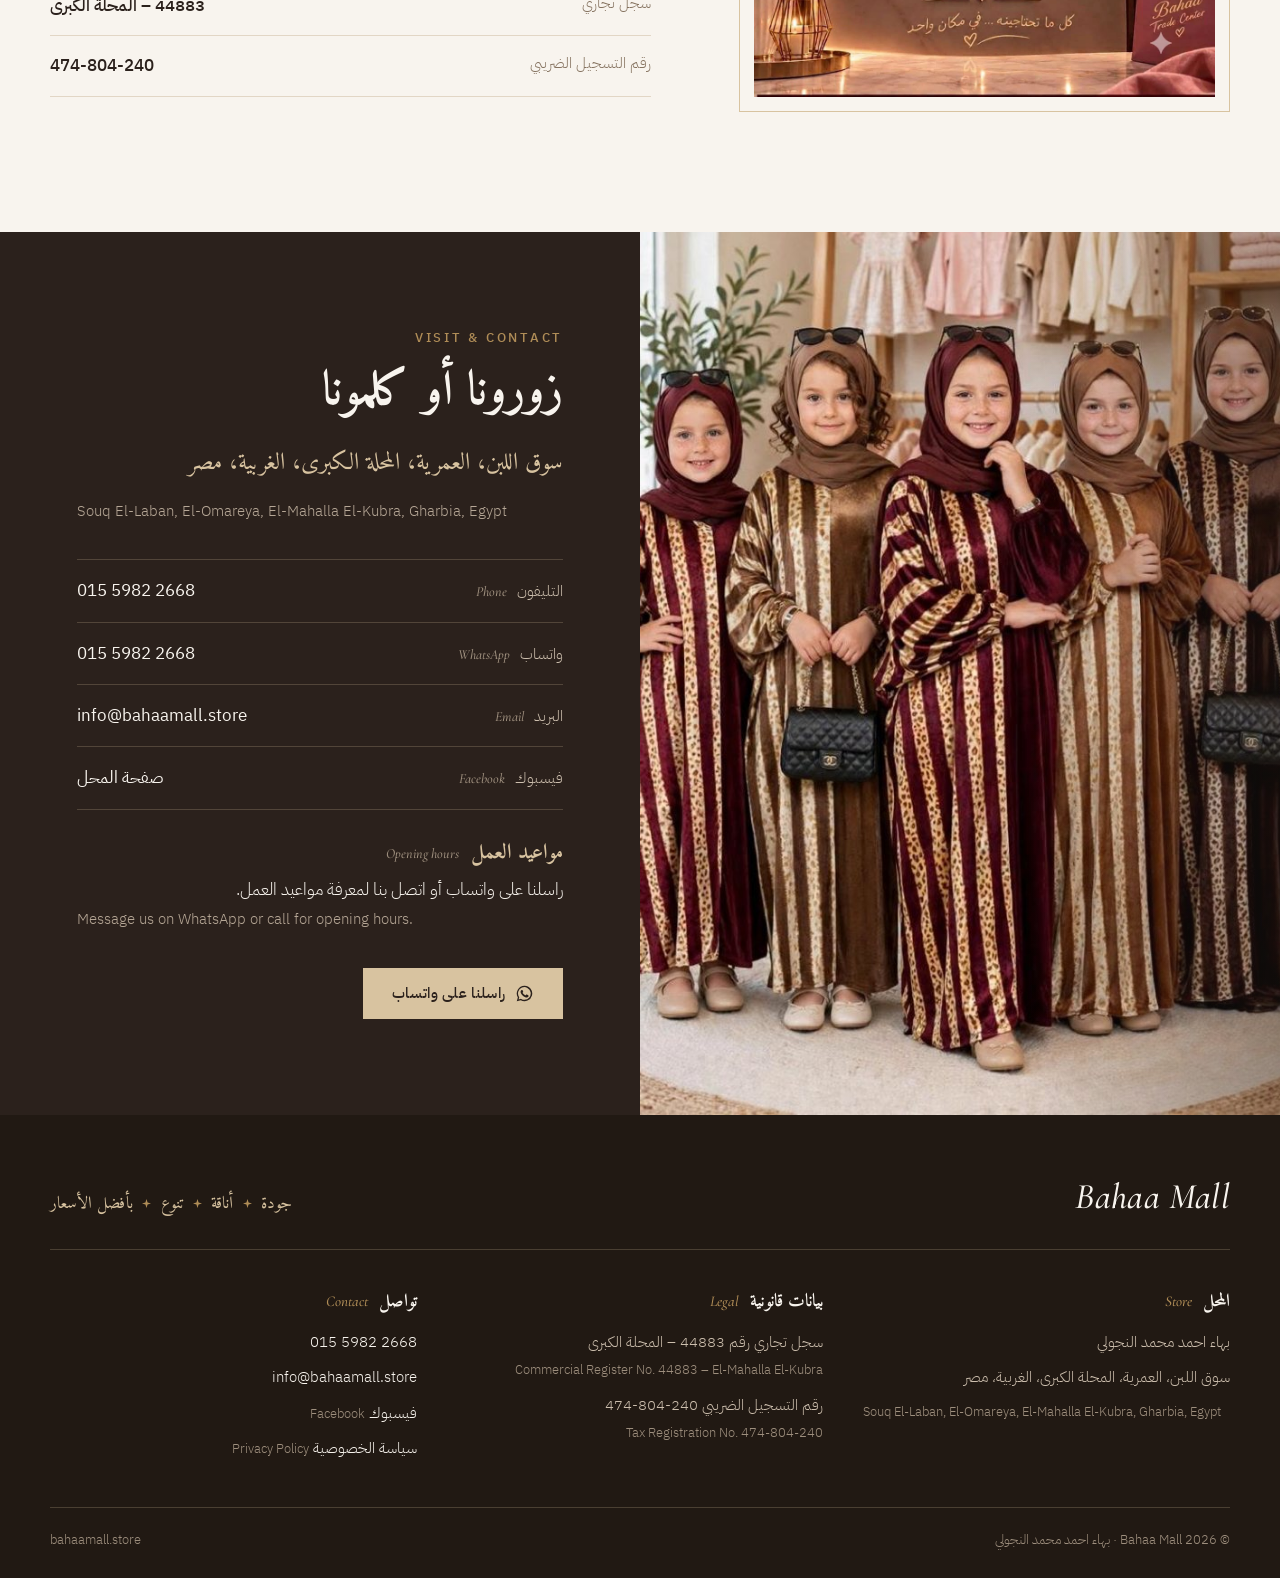
==== commit 6e5b52cc: "Redesign: editorial boutique look (Amiri/Cormorant, ivory/espresso/gold), arch-framed collections, l" ====
--- a/docs/index.html
+++ b/docs/index.html
@@ -2,72 +2,142 @@
 <html lang="ar" dir="rtl">
 <head>
 <meta charset="utf-8">
+<script>document.documentElement.className+=" js"</script>
 <meta name="viewport" content="width=device-width, initial-scale=1">
-<title>Bahaa Mall – ملابس جاهزة للرجال والسيدات والأطفال</title>
-<meta name="description" content="Bahaa Mall: retail of ready-made clothing for men, women and children. سوق اللبن، العمرية، المحلة الكبرى، الغربية، مصر">
+<title>Bahaa Mall | بهاء مول – ملابس جاهزة للرجال والسيدات والأطفال، المحلة الكبرى</title>
+<meta name="description" content="Bahaa Mall (بهاء مول): بيع الملابس الجاهزة بالتجزئة للرجال والسيدات والأطفال. سوق اللبن، العمرية، المحلة الكبرى، الغربية، مصر">
+<meta name="theme-color" content="#2b211c">
+<meta property="og:title" content="Bahaa Mall | بهاء مول – ملابس جاهزة للرجال والسيدات والأطفال، المحلة الكبرى">
+<meta property="og:description" content="Bahaa Mall (بهاء مول): بيع الملابس الجاهزة بالتجزئة للرجال والسيدات والأطفال. سوق اللبن، العمرية، المحلة الكبرى، الغربية، مصر">
+<meta property="og:image" content="https://bahaamall.store/img/store-sign.jpg">
+<meta property="og:url" content="https://bahaamall.store/">
 <!-- Meta domain verification: put the code in config.json "metaDomainVerification" and rebuild -->
-<link rel="icon" href="data:image/svg+xml,%3Csvg xmlns='http://www.w3.org/2000/svg' viewBox='0 0 64 64'%3E%3Crect width='64' height='64' rx='14' fill='%230f3d3e'/%3E%3Ctext x='32' y='43' font-size='30' text-anchor='middle' fill='%23e8c37d' font-family='Georgia'%3EB%3C/text%3E%3C/svg%3E">
+<link rel="icon" href="data:image/svg+xml,%3Csvg xmlns='http://www.w3.org/2000/svg' viewBox='0 0 64 64'%3E%3Crect width='64' height='64' rx='32' fill='%232b211c'/%3E%3Ctext x='32' y='44' font-size='34' font-style='italic' text-anchor='middle' fill='%23d8c3a0' font-family='Georgia'%3EB%3C/text%3E%3C/svg%3E">
+<link rel="preconnect" href="https://fonts.googleapis.com">
+<link rel="preconnect" href="https://fonts.gstatic.com" crossorigin>
+<link rel="stylesheet" href="https://fonts.googleapis.com/css2?family=Amiri:wght@400;700&family=Cormorant+Garamond:ital,wght@0,500;1,500&family=IBM+Plex+Sans+Arabic:wght@300;400;500&display=swap">
 <link rel="stylesheet" href="style.css">
 </head>
-<body>
+<body class="page-home">
+<div class="bar"><div class="wrap bar__in">
+  <span>سوق اللبن، العمرية، المحلة الكبرى، الغربية، مصر</span>
+  <a href="tel:+201559822668" dir="ltr">015 5982 2668</a>
+</div></div>
 <header class="top"><div class="wrap top__in">
-  <a class="brand" href="index.html"><span class="brand__mark">B</span><span class="brand__name">Bahaa Mall</span></a>
-  <nav class="nav"><a href="index.html#contact">تواصل معنا</a><a href="index.html#hours">المواعيد</a><a href="privacy.html">سياسة الخصوصية</a></nav>
+  <a class="mark" href="index.html" aria-label="Bahaa Mall"><span class="mark__en">Bahaa Mall</span><span class="mark__ar">بهاء مول</span></a>
+  <nav class="nav">
+    <a href="index.html#collections">التشكيلات</a>
+    <a href="index.html#about">من نحن</a>
+    <a href="index.html#visit">تواصل معنا</a>
+    <a href="privacy.html">سياسة الخصوصية</a>
+  </nav>
+  <a class="top__wa" href="https://wa.me/201559822668" target="_blank" rel="noopener"><svg viewBox="0 0 32 32" aria-hidden="true"><path fill="currentColor" d="M16 3a13 13 0 0 0-11.2 19.6L3 29l6.6-1.7A13 13 0 1 0 16 3Zm0 23.7c-2 0-3.9-.5-5.6-1.5l-.4-.2-3.9 1 1-3.8-.3-.4A10.7 10.7 0 1 1 16 26.7Zm5.9-8c-.3-.2-1.9-1-2.2-1-.3-.2-.5-.2-.7.1l-1 1.2c-.2.2-.4.3-.7.1a8.8 8.8 0 0 1-4.4-3.8c-.3-.6.3-.5.9-1.7.1-.2 0-.4 0-.6l-1-2.4c-.3-.6-.5-.5-.7-.5h-.6c-.2 0-.6.1-.9.4-.3.4-1.2 1.1-1.2 2.8s1.2 3.2 1.4 3.5c.2.2 2.3 3.6 5.7 5 2.1.9 3 1 4 .8.7-.1 1.9-.8 2.2-1.5.3-.8.3-1.4.2-1.5 0-.2-.3-.3-.6-.4Z"/></svg><span>واتساب</span></a>
 </div></header>
 <main>
+
 <section class="hero"><div class="wrap hero__in">
-  <img class="hero__img" src="img/store-sign.jpg" alt="لافتة محل بهاء – Bahaa store sign" width="1024" height="1024">
   <div class="hero__txt">
-  <p class="hero__kicker">المحلة الكبرى · Mahalla El Kubra</p>
-  <h1>Bahaa Mall</h1>
-  <p class="hero__ar">بيع الملابس الجاهزة بالتجزئة للرجال والسيدات والأطفال</p>
-  <p class="hero__en" lang="en" dir="ltr">retail of ready-made clothing for men, women and children</p>
-  <div class="hero__cta">
-    <a class="btn btn--wa" href="https://wa.me/201559822668" target="_blank" rel="noopener">تواصل عبر واتساب</a>
-    <a class="btn btn--call" href="tel:+201559822668">اتصل بنا <span dir="ltr">015 5982 2668</span></a>
+    <p class="eyebrow eyebrow--ar">ملابس جاهزة <svg class="gem" viewBox="0 0 12 12" aria-hidden="true"><path d="M6 0 7.4 4.6 12 6 7.4 7.4 6 12 4.6 7.4 0 6 4.6 4.6Z"/></svg> رجالي <svg class="gem" viewBox="0 0 12 12" aria-hidden="true"><path d="M6 0 7.4 4.6 12 6 7.4 7.4 6 12 4.6 7.4 0 6 4.6 4.6Z"/></svg> حريمي <svg class="gem" viewBox="0 0 12 12" aria-hidden="true"><path d="M6 0 7.4 4.6 12 6 7.4 7.4 6 12 4.6 7.4 0 6 4.6 4.6Z"/></svg> أطفال</p>
+    <h1>كل ما تحتاجه…<br><em>في مكان واحد</em></h1>
+    <p class="hero__latin" lang="en" dir="ltr">Everything you need, in one place.</p>
+    <p class="hero__lead">بهاء مول – بيع الملابس الجاهزة بالتجزئة للرجال والسيدات والأطفال في قلب المحلة الكبرى.</p>
+    <p class="hero__lead en" lang="en" dir="ltr">Bahaa Mall – retail of ready-made clothing for men, women and children, in El-Mahalla El-Kubra.</p>
+    <div class="cta">
+      <a class="btn btn--dark" href="https://wa.me/201559822668?text=%D9%85%D8%B1%D8%AD%D8%A8%D8%A7%D9%8B%D8%8C%20%D8%A3%D8%B1%D9%8A%D8%AF%20%D8%A7%D9%84%D8%A7%D8%B3%D8%AA%D9%81%D8%B3%D8%A7%D8%B1%20%D8%B9%D9%86%20%D8%A7%D9%84%D9%85%D9%86%D8%AA%D8%AC%D8%A7%D8%AA%20%D8%A7%D9%84%D9%85%D8%AA%D8%A7%D8%AD%D8%A9" target="_blank" rel="noopener"><svg viewBox="0 0 32 32" aria-hidden="true"><path fill="currentColor" d="M16 3a13 13 0 0 0-11.2 19.6L3 29l6.6-1.7A13 13 0 1 0 16 3Zm0 23.7c-2 0-3.9-.5-5.6-1.5l-.4-.2-3.9 1 1-3.8-.3-.4A10.7 10.7 0 1 1 16 26.7Zm5.9-8c-.3-.2-1.9-1-2.2-1-.3-.2-.5-.2-.7.1l-1 1.2c-.2.2-.4.3-.7.1a8.8 8.8 0 0 1-4.4-3.8c-.3-.6.3-.5.9-1.7.1-.2 0-.4 0-.6l-1-2.4c-.3-.6-.5-.5-.7-.5h-.6c-.2 0-.6.1-.9.4-.3.4-1.2 1.1-1.2 2.8s1.2 3.2 1.4 3.5c.2.2 2.3 3.6 5.7 5 2.1.9 3 1 4 .8.7-.1 1.9-.8 2.2-1.5.3-.8.3-1.4.2-1.5 0-.2-.3-.3-.6-.4Z"/></svg><span>تواصل عبر واتساب</span></a>
+      <a class="btn btn--line" href="tel:+201559822668"><span>اتصل بنا</span><span dir="ltr">015 5982 2668</span></a>
+    </div>
   </div>
+  <div class="hero__art">
+    <div class="arch arch--hero"><img src="img/women-6.jpg" alt="عباية حريمي قطيفة زيتي" width="710" height="1600" fetchpriority="high"></div>
+    <div class="hero__sign"><img src="img/store-sign.jpg" alt="لافتة بهاء – Bahaa store sign" width="1024" height="1024"></div>
   </div>
 </div></section>
 
-<section class="wrap cards">
-  <article class="card"><h2>من نحن <span class="en">About</span></h2>
-    <p><b>Bahaa Mall</b> – بيع الملابس الجاهزة بالتجزئة للرجال والسيدات والأطفال.</p>
-    <p lang="en" dir="ltr" class="en-block">Bahaa Mall – retail of ready-made clothing for men, women and children.</p>
-    <p>الاسم القانوني: <b>بهاء احمد محمد النجولي</b></p></article>
-  <article class="card" id="hours"><h2>مواعيد العمل <span class="en">Opening hours</span></h2>
-    <p>للاستعلام عن مواعيد العمل تواصل معنا على واتساب أو بالتليفون.</p>
-    <p lang="en" dir="ltr" class="en-block">For opening hours, message us on WhatsApp or call us.</p>
-    <p><a class="btn btn--wa btn--sm" href="https://wa.me/201559822668" target="_blank" rel="noopener">واتساب <span dir="ltr">015 5982 2668</span></a></p></article>
+<section class="values" aria-label="قيمنا"><div class="wrap values__in">
+  <div><b>جودة</b><span lang="en">Quality</span></div><svg class="gem" viewBox="0 0 12 12" aria-hidden="true"><path d="M6 0 7.4 4.6 12 6 7.4 7.4 6 12 4.6 7.4 0 6 4.6 4.6Z"/></svg>
+  <div><b>أناقة</b><span lang="en">Elegance</span></div><svg class="gem" viewBox="0 0 12 12" aria-hidden="true"><path d="M6 0 7.4 4.6 12 6 7.4 7.4 6 12 4.6 7.4 0 6 4.6 4.6Z"/></svg>
+  <div><b>تنوع</b><span lang="en">Variety</span></div><svg class="gem" viewBox="0 0 12 12" aria-hidden="true"><path d="M6 0 7.4 4.6 12 6 7.4 7.4 6 12 4.6 7.4 0 6 4.6 4.6Z"/></svg>
+  <div><b>بأفضل الأسعار</b><span lang="en">Fair prices</span></div>
+</div></section>
+
+<section class="sec wrap" id="collections">
+  <header class="sec__head rv"><p class="eyebrow">Collections</p><h2>تشكيلاتنا</h2><p class="sec__sub">ملابس للعيلة كلها – اسألنا على واتساب عن الموديلات والمقاسات المتاحة.</p></header>
+  <div class="cols">
+    <a class="col rv" style="--d:0ms" href="https://wa.me/201559822668?text=%D9%85%D8%B1%D8%AD%D8%A8%D8%A7%D9%8B%D8%8C%20%D8%A3%D8%B1%D9%8A%D8%AF%20%D8%A7%D9%84%D8%A7%D8%B3%D8%AA%D9%81%D8%B3%D8%A7%D8%B1%20%D8%B9%D9%86%20%D9%85%D9%84%D8%A7%D8%A8%D8%B3%20%D8%A7%D9%84%D8%AD%D8%B1%D9%8A%D9%85%D9%8A%20%D8%A7%D9%84%D9%85%D8%AA%D8%A7%D8%AD%D8%A9" target="_blank" rel="noopener">
+      <div class="arch"><img src="img/women-1.jpg" alt="عباية حريمي قطيفة" loading="lazy" width="600" height="800"></div>
+      <div class="col__cap"><h3>حريمي</h3><span class="latin" lang="en">Women</span></div>
+      <span class="col__ask">اسأل عن الموديلات المتاحة <i aria-hidden="true">←</i></span>
+    </a><a class="col rv" style="--d:120ms" href="https://wa.me/201559822668?text=%D9%85%D8%B1%D8%AD%D8%A8%D8%A7%D9%8B%D8%8C%20%D8%A3%D8%B1%D9%8A%D8%AF%20%D8%A7%D9%84%D8%A7%D8%B3%D8%AA%D9%81%D8%B3%D8%A7%D8%B1%20%D8%B9%D9%86%20%D8%A7%D9%84%D9%85%D9%84%D8%A7%D8%A8%D8%B3%20%D8%A7%D9%84%D8%B1%D8%AC%D8%A7%D9%84%D9%8A%20%D8%A7%D9%84%D9%85%D8%AA%D8%A7%D8%AD%D8%A9" target="_blank" rel="noopener">
+      <div class="arch"><img src="img/men-1.jpg" alt="ترينج رجالي قطيفة بني" loading="lazy" width="600" height="800"></div>
+      <div class="col__cap"><h3>رجالي</h3><span class="latin" lang="en">Men</span></div>
+      <span class="col__ask">اسأل عن الموديلات المتاحة <i aria-hidden="true">←</i></span>
+    </a><a class="col rv" style="--d:240ms" href="https://wa.me/201559822668?text=%D9%85%D8%B1%D8%AD%D8%A8%D8%A7%D9%8B%D8%8C%20%D8%A3%D8%B1%D9%8A%D8%AF%20%D8%A7%D9%84%D8%A7%D8%B3%D8%AA%D9%81%D8%B3%D8%A7%D8%B1%20%D8%B9%D9%86%20%D9%85%D9%84%D8%A7%D8%A8%D8%B3%20%D8%A7%D9%84%D8%A3%D8%B7%D9%81%D8%A7%D9%84%20%D8%A7%D9%84%D9%85%D8%AA%D8%A7%D8%AD%D8%A9" target="_blank" rel="noopener">
+      <div class="arch"><img src="img/kids-2.jpg" alt="ملابس أطفال بناتي" loading="lazy" width="600" height="800"></div>
+      <div class="col__cap"><h3>أطفال</h3><span class="latin" lang="en">Children</span></div>
+      <span class="col__ask">اسأل عن الموديلات المتاحة <i aria-hidden="true">←</i></span>
+    </a>
+  </div>
 </section>
 
-<section class="wrap"><h2 class="sec">من داخل المحل <span class="en">Our store</span></h2><div class="gallery"><figure><img src="img/family-1.jpg" alt="عبايات وملابس للسيدات والبنات" loading="lazy" width="600" height="800"></figure><figure><img src="img/women-1.jpg" alt="عباية حريمي قطيفة رمادي" loading="lazy" width="600" height="800"></figure><figure><img src="img/women-2.jpg" alt="عباية حريمي رمادي فاتح" loading="lazy" width="600" height="800"></figure><figure><img src="img/women-3.jpg" alt="عباية حريمي موف" loading="lazy" width="600" height="800"></figure><figure><img src="img/women-4.jpg" alt="عباية حريمي مشجرة" loading="lazy" width="600" height="800"></figure><figure><img src="img/women-5.jpg" alt="عباية حريمي رمادي بفرو" loading="lazy" width="600" height="800"></figure><figure><img src="img/women-6.jpg" alt="عباية حريمي زيتي" loading="lazy" width="600" height="800"></figure><figure><img src="img/men-1.jpg" alt="ترينج رجالي بني" loading="lazy" width="600" height="800"></figure><figure><img src="img/men-2.jpg" alt="جاكيت رجالي بيج" loading="lazy" width="600" height="800"></figure><figure><img src="img/kids-1.jpg" alt="ملابس أطفال ولادي" loading="lazy" width="600" height="800"></figure><figure><img src="img/kids-2.jpg" alt="ملابس أطفال بناتي" loading="lazy" width="600" height="800"></figure><figure><img src="img/kids-3.jpg" alt="طقم أطفال بناتي" loading="lazy" width="600" height="800"></figure></div></section>
+<section class="look"><div class="wrap">
+  <header class="sec__head sec__head--row rv"><div><p class="eyebrow">From the store</p><h2>من المحل</h2></div><a class="link" href="https://www.facebook.com/profile.php?id=61561883770027" target="_blank" rel="noopener">شاهد المزيد على فيسبوك <i aria-hidden="true">←</i></a></header>
+  <div class="look__grid">
+    <figure class="rv" style="--d:0ms"><img src="img/women-3.jpg" alt="عباية حريمي موف" loading="lazy" width="600" height="900"></figure><figure class="rv" style="--d:90ms"><img src="img/kids-1.jpg" alt="ملابس أطفال ولادي" loading="lazy" width="600" height="900"></figure><figure class="rv tone" style="--d:180ms"><img src="img/men-2.jpg" alt="جاكيت رجالي بيج" loading="lazy" width="600" height="900"></figure><figure class="rv" style="--d:270ms"><img src="img/kids-3.jpg" alt="طقم أطفال بناتي" loading="lazy" width="600" height="900"></figure>
+  </div>
+</div></section>
 
-<section class="wrap contact" id="contact">
-  <div class="contact__info"><h2 class="sec">تواصل معنا <span class="en">Contact us</span></h2>
-    <p class="row"><b>العنوان:</b> سوق اللبن، العمرية، المحلة الكبرى، الغربية، مصر</p>
-    <p class="row"><b>التليفون:</b> <a href="tel:+201559822668" dir="ltr">015 5982 2668</a></p>
-    <p class="row"><b>واتساب:</b> <a href="https://wa.me/201559822668" target="_blank" rel="noopener">راسلنا على واتساب</a></p>
-    <p class="row"><b>البريد الإلكتروني:</b> <a href="mailto:info@bahaamall.store">info@bahaamall.store</a></p>
-    <p class="row"><b>فيسبوك:</b> <a href="https://www.facebook.com/profile.php?id=61561883770027" target="_blank" rel="noopener">صفحتنا على فيسبوك</a></p></div>
-  <div class="contact__en" lang="en" dir="ltr"><h2 class="sec">Contact us</h2>
-    <p class="row"><b>Address:</b> Souq El-Laban, El-Omareya, El-Mahalla El-Kubra, Gharbia, Egypt</p>
-    <p class="row"><b>Phone:</b> <a href="tel:+201559822668">015 5982 2668</a></p>
-    <p class="row"><b>WhatsApp:</b> <a href="https://wa.me/201559822668" target="_blank" rel="noopener">Message us on WhatsApp</a></p>
-    <p class="row"><b>Email:</b> <a href="mailto:info@bahaamall.store">info@bahaamall.store</a></p>
-    <p class="row"><b>Facebook:</b> <a href="https://www.facebook.com/profile.php?id=61561883770027" target="_blank" rel="noopener">Our Facebook page</a></p></div>
+<section class="about wrap" id="about">
+  <div class="about__img rv"><img src="img/store-sign.jpg" alt="لافتة بهاء – Bahaa store sign" loading="lazy" width="1024" height="1024"></div>
+  <div class="about__txt rv" style="--d:120ms">
+    <p class="eyebrow">About us</p>
+    <h2>بهاء مول <span class="latin" lang="en">Bahaa Mall</span></h2>
+    <p>بهاء مول محل لبيع الملابس الجاهزة بالتجزئة للرجال والسيدات والأطفال، في سوق اللبن بالعمرية – المحلة الكبرى. نختار تشكيلاتنا بعناية لتجمع بين الجودة والأناقة والتنوع بأسعار مناسبة.</p>
+    <p class="en" lang="en" dir="ltr">Bahaa Mall is a store for the retail of ready-made clothing for men, women and children, located in Souq El-Laban, El-Omareya, El-Mahalla El-Kubra.</p>
+    <dl class="facts">
+      <div><dt>الاسم القانوني</dt><dd>بهاء احمد محمد النجولي</dd></div>
+      <div><dt>سجل تجاري</dt><dd>44883 – المحلة الكبرى</dd></div>
+      <div><dt>رقم التسجيل الضريبي</dt><dd dir="ltr">474-804-240</dd></div>
+    </dl>
+  </div>
 </section>
+
+<section class="visit" id="visit"><div class="visit__in">
+  <div class="visit__img"><img src="img/family-1.jpg" alt="عبايات للسيدات والبنات" loading="lazy" width="900" height="976"></div>
+  <div class="visit__txt rv">
+    <p class="eyebrow">Visit &amp; contact</p>
+    <h2>زورونا أو كلمونا</h2>
+    <p class="visit__addr">سوق اللبن، العمرية، المحلة الكبرى، الغربية، مصر</p>
+    <p class="en" lang="en" dir="ltr">Souq El-Laban, El-Omareya, El-Mahalla El-Kubra, Gharbia, Egypt</p>
+    <ul class="rows">
+      <li><span>التليفون <i lang="en">Phone</i></span><a href="tel:+201559822668" dir="ltr">015 5982 2668</a></li>
+      <li><span>واتساب <i lang="en">WhatsApp</i></span><a href="https://wa.me/201559822668" target="_blank" rel="noopener" dir="ltr">015 5982 2668</a></li>
+      <li><span>البريد <i lang="en">Email</i></span><a href="mailto:info@bahaamall.store">info@bahaamall.store</a></li>
+      <li><span>فيسبوك <i lang="en">Facebook</i></span><a href="https://www.facebook.com/profile.php?id=61561883770027" target="_blank" rel="noopener">صفحة المحل</a></li>
+    </ul>
+    <div class="visit__hours" id="hours"><h3>مواعيد العمل <i lang="en">Opening hours</i></h3><p>راسلنا على واتساب أو اتصل بنا لمعرفة مواعيد العمل.</p><p class="en" lang="en" dir="ltr">Message us on WhatsApp or call for opening hours.</p></div>
+    <div class="cta"><a class="btn btn--gold" href="https://wa.me/201559822668" target="_blank" rel="noopener"><svg viewBox="0 0 32 32" aria-hidden="true"><path fill="currentColor" d="M16 3a13 13 0 0 0-11.2 19.6L3 29l6.6-1.7A13 13 0 1 0 16 3Zm0 23.7c-2 0-3.9-.5-5.6-1.5l-.4-.2-3.9 1 1-3.8-.3-.4A10.7 10.7 0 1 1 16 26.7Zm5.9-8c-.3-.2-1.9-1-2.2-1-.3-.2-.5-.2-.7.1l-1 1.2c-.2.2-.4.3-.7.1a8.8 8.8 0 0 1-4.4-3.8c-.3-.6.3-.5.9-1.7.1-.2 0-.4 0-.6l-1-2.4c-.3-.6-.5-.5-.7-.5h-.6c-.2 0-.6.1-.9.4-.3.4-1.2 1.1-1.2 2.8s1.2 3.2 1.4 3.5c.2.2 2.3 3.6 5.7 5 2.1.9 3 1 4 .8.7-.1 1.9-.8 2.2-1.5.3-.8.3-1.4.2-1.5 0-.2-.3-.3-.6-.4Z"/></svg><span>راسلنا على واتساب</span></a></div>
+  </div>
+</div></section>
+
 </main>
-<footer class="foot"><div class="wrap foot__grid">
-  <div><h3>Bahaa Mall</h3><p>بهاء احمد محمد النجولي</p><p>سوق اللبن، العمرية، المحلة الكبرى، الغربية، مصر</p></div>
-  <div><h3>بيانات قانونية <span class="en">Legal details</span></h3>
-    <p>سجل تجاري رقم <b>44883 – المحلة الكبرى</b><br><span class="en">Commercial Register No. 44883 – المحلة الكبرى</span></p>
-    <p>رقم التسجيل الضريبي <b dir="ltr">474-804-240</b><br><span class="en">Tax Registration No. 474-804-240</span></p></div>
-  <div><h3>اتصل بنا <span class="en">Contact</span></h3>
-    <p><a href="tel:+201559822668" dir="ltr">015 5982 2668</a></p>
-    <p><a href="mailto:info@bahaamall.store">info@bahaamall.store</a></p>
-    <p><a href="privacy.html">سياسة الخصوصية <span class="en">Privacy Policy</span></a></p></div>
-</div><div class="wrap foot__copy">© 2026 Bahaa Mall · بهاء احمد محمد النجولي</div></footer>
-<a class="wa-float" href="https://wa.me/201559822668" target="_blank" rel="noopener" aria-label="WhatsApp">
-  <svg viewBox="0 0 32 32" width="30" height="30" aria-hidden="true"><path fill="#fff" d="M16 3a13 13 0 0 0-11.2 19.6L3 29l6.6-1.7A13 13 0 1 0 16 3Zm0 23.7c-2 0-3.9-.5-5.6-1.5l-.4-.2-3.9 1 1-3.8-.3-.4A10.7 10.7 0 1 1 16 26.7Zm5.9-8c-.3-.2-1.9-1-2.2-1-.3-.2-.5-.2-.7.1l-1 1.2c-.2.2-.4.3-.7.1a8.8 8.8 0 0 1-4.4-3.8c-.3-.6.3-.5.9-1.7.1-.2 0-.4 0-.6l-1-2.4c-.3-.6-.5-.5-.7-.5h-.6c-.2 0-.6.1-.9.4-.3.4-1.2 1.1-1.2 2.8s1.2 3.2 1.4 3.5c.2.2 2.3 3.6 5.7 5 2.1.9 3 1 4 .8.7-.1 1.9-.8 2.2-1.5.3-.8.3-1.4.2-1.5 0-.2-.3-.3-.6-.4Z"/></svg>
-</a>
+<footer class="foot"><div class="wrap">
+  <div class="foot__mark"><span class="mark__en">Bahaa Mall</span><span class="foot__tag">جودة <svg class="gem" viewBox="0 0 12 12" aria-hidden="true"><path d="M6 0 7.4 4.6 12 6 7.4 7.4 6 12 4.6 7.4 0 6 4.6 4.6Z"/></svg> أناقة <svg class="gem" viewBox="0 0 12 12" aria-hidden="true"><path d="M6 0 7.4 4.6 12 6 7.4 7.4 6 12 4.6 7.4 0 6 4.6 4.6Z"/></svg> تنوع <svg class="gem" viewBox="0 0 12 12" aria-hidden="true"><path d="M6 0 7.4 4.6 12 6 7.4 7.4 6 12 4.6 7.4 0 6 4.6 4.6Z"/></svg> بأفضل الأسعار</span></div>
+  <div class="foot__grid">
+    <div><h3>المحل <span>Store</span></h3><p>بهاء احمد محمد النجولي</p><p>سوق اللبن، العمرية، المحلة الكبرى، الغربية، مصر</p><p class="en" lang="en" dir="ltr">Souq El-Laban, El-Omareya, El-Mahalla El-Kubra, Gharbia, Egypt</p></div>
+    <div><h3>بيانات قانونية <span>Legal</span></h3>
+      <p>سجل تجاري رقم 44883 – المحلة الكبرى<br><span class="en" lang="en">Commercial Register No. 44883 – El-Mahalla El-Kubra</span></p>
+      <p>رقم التسجيل الضريبي <span dir="ltr">474-804-240</span><br><span class="en" lang="en">Tax Registration No. 474-804-240</span></p></div>
+    <div><h3>تواصل <span>Contact</span></h3>
+      <p><a href="tel:+201559822668" dir="ltr">015 5982 2668</a></p>
+      <p><a href="mailto:info@bahaamall.store">info@bahaamall.store</a></p>
+      <p><a href="https://www.facebook.com/profile.php?id=61561883770027" target="_blank" rel="noopener">فيسبوك <span class="en">Facebook</span></a></p>
+      <p><a href="privacy.html">سياسة الخصوصية <span class="en">Privacy Policy</span></a></p></div>
+  </div>
+  <div class="foot__copy"><span>© 2026 Bahaa Mall · بهاء احمد محمد النجولي</span><span>bahaamall.store</span></div>
+</div></footer>
+<a class="wa-float" href="https://wa.me/201559822668" target="_blank" rel="noopener" aria-label="WhatsApp"><svg viewBox="0 0 32 32" aria-hidden="true"><path fill="currentColor" d="M16 3a13 13 0 0 0-11.2 19.6L3 29l6.6-1.7A13 13 0 1 0 16 3Zm0 23.7c-2 0-3.9-.5-5.6-1.5l-.4-.2-3.9 1 1-3.8-.3-.4A10.7 10.7 0 1 1 16 26.7Zm5.9-8c-.3-.2-1.9-1-2.2-1-.3-.2-.5-.2-.7.1l-1 1.2c-.2.2-.4.3-.7.1a8.8 8.8 0 0 1-4.4-3.8c-.3-.6.3-.5.9-1.7.1-.2 0-.4 0-.6l-1-2.4c-.3-.6-.5-.5-.7-.5h-.6c-.2 0-.6.1-.9.4-.3.4-1.2 1.1-1.2 2.8s1.2 3.2 1.4 3.5c.2.2 2.3 3.6 5.7 5 2.1.9 3 1 4 .8.7-.1 1.9-.8 2.2-1.5.3-.8.3-1.4.2-1.5 0-.2-.3-.3-.6-.4Z"/></svg></a>
+<script>
+(function(){var els=document.querySelectorAll('.rv');if(!('IntersectionObserver' in window)||matchMedia('(prefers-reduced-motion: reduce)').matches){els.forEach(function(e){e.classList.add('in')});return}
+var io=new IntersectionObserver(function(es){es.forEach(function(e){if(e.isIntersecting){e.target.classList.add('in');io.unobserve(e.target)}})},{rootMargin:'0px 0px -8% 0px'});els.forEach(function(e){io.observe(e)})})();
+</script>
 </body></html>
--- a/docs/style.css
+++ b/docs/style.css
@@ -1,61 +1,218 @@
-:root { --ink:#1b2222; --mut:#5f6b6b; --bg:#fbf8f3; --card:#fff; --brand:#0f3d3e; --gold:#c9963e; --gold2:#e8c37d; --line:#e9e2d6; --wa:#25d366; }
+:root {
+  --ivory: #f8f4ee; --paper: #fffdf9; --sand: #efe6da; --blush: #ecdcd2;
+  --espresso: #2b211c; --cocoa: #3b2d26; --mocha: #6b5547; --muted: #85725f;
+  --gold: #b08d57; --gold-soft: #d8c3a0; --line: #e2d6c5; --line-dark: rgba(216,195,160,.22);
+  --wa: #25d366;
+  --serif: "Amiri", "Times New Roman", serif;
+  --latin: "Cormorant Garamond", Georgia, serif;
+  --sans: "IBM Plex Sans Arabic", "Segoe UI", Tahoma, sans-serif;
+  --ease: cubic-bezier(.2,.7,.2,1);
+}
 * { box-sizing: border-box; }
-html { scroll-behavior: smooth; }
-body { margin: 0; font-family: "Segoe UI", Tahoma, "Noto Sans Arabic", Arial, sans-serif; color: var(--ink); background: var(--bg); line-height: 1.75; font-size: 17px; }
-a { color: var(--brand); }
-img { max-width: 100%; display: block; }
-.wrap { width: min(1100px, 100% - 32px); margin-inline: auto; }
-.en { font-size: .78em; color: var(--mut); font-weight: 400; }
-.en-block { color: var(--mut); font-size: .95em; }
-
-.top { background: var(--brand); color: #fff; position: sticky; top: 0; z-index: 10; }
-.top__in { display: flex; align-items: center; justify-content: space-between; gap: 12px; min-height: 64px; flex-wrap: wrap; }
-.brand { display: flex; align-items: center; gap: 10px; color: #fff; text-decoration: none; }
-.brand__mark { width: 38px; height: 38px; border-radius: 10px; background: var(--gold2); color: var(--brand); display: grid; place-items: center; font: 700 22px Georgia, serif; }
-.brand__name { font: 700 22px Georgia, "Times New Roman", serif; letter-spacing: .5px; }
-.nav { display: flex; gap: 18px; flex-wrap: wrap; }
-.nav a { color: #f3eee4; text-decoration: none; font-size: 15px; }
-.nav a:hover { color: var(--gold2); }
-
-.hero { background: radial-gradient(circle at 80% 0%, #1b5b5c 0%, var(--brand) 55%); color: #fff; padding: 64px 0 72px; }
-.hero__kicker { color: var(--gold2); margin: 0; font-size: 15px; }
-.hero h1 { font: 700 clamp(40px, 7vw, 68px)/1.1 Georgia, "Times New Roman", serif; margin: 6px 0 14px; letter-spacing: 1px; }
-.hero__ar { font-size: clamp(19px, 3vw, 24px); margin: 0; }
-.hero__en { color: #d8e6e3; margin: 4px 0 26px; text-align: right; }
-.hero__cta { display: flex; gap: 12px; flex-wrap: wrap; }
-.hero__in { display: grid; grid-template-columns: 1fr 340px; gap: 40px; align-items: center; }
-.hero__img { grid-column: 2; grid-row: 1; width: 100%; height: auto; aspect-ratio: 1 / 1; object-fit: cover; border-radius: 20px; box-shadow: 0 18px 40px rgba(0,0,0,.35); border: 3px solid var(--gold2); }
-.hero__txt { grid-column: 1; grid-row: 1; min-width: 0; }
-.btn { display: inline-flex; align-items: center; gap: 8px; padding: 12px 22px; border-radius: 999px; font-weight: 600; text-decoration: none; font-size: 16px; }
-.btn--wa { background: var(--wa); color: #073b1e; }
-.btn--call { background: var(--gold2); color: var(--brand); }
-.btn--sm { padding: 8px 16px; font-size: 15px; }
-
-.cards { display: grid; grid-template-columns: repeat(auto-fit, minmax(280px, 1fr)); gap: 18px; margin-top: -36px; }
-.card { background: var(--card); border: 1px solid var(--line); border-radius: 16px; padding: 22px 24px; box-shadow: 0 8px 24px rgba(15,61,62,.06); }
-.card h2, .sec { font-size: 22px; margin: 0 0 10px; color: var(--brand); }
-.sec { margin-top: 44px; }
-.hours { list-style: none; padding: 0; margin: 0; } .hours li { padding: 6px 0; border-bottom: 1px dashed var(--line); } .hours li:last-child { border: 0; }
-
-.gallery { display: grid; grid-template-columns: repeat(4, 1fr); gap: 12px; }
-@media (max-width: 760px) { .gallery { grid-template-columns: repeat(2, 1fr); gap: 8px; } }
-.gallery figure { margin: 0; border-radius: 14px; overflow: hidden; aspect-ratio: 3 / 4; background: #efe7da; }
-.gallery img { width: 100%; height: 100%; object-fit: cover; object-position: top; }
-.gallery .ph { display: grid; place-items: center; color: var(--mut); border: 2px dashed #d8cbb5; }
-
-.contact { display: grid; grid-template-columns: 1fr 1fr; gap: 24px; align-items: start; margin-bottom: 56px; }
-.contact .row { margin: 6px 0; }
-@media (max-width: 760px) { .contact { grid-template-columns: 1fr; } .contact__en .sec { margin-top: 8px; } .hero__in { grid-template-columns: 1fr; gap: 24px; } .hero__img, .hero__txt { grid-column: 1; } .hero__img { grid-row: 2; max-width: 300px; justify-self: center; } .hero { padding: 44px 0 60px; } .nav { gap: 12px; } }
-
-.doc { padding: 32px 0 56px; max-width: 820px; }
-.doc h1 { color: var(--brand); font-size: 30px; margin-bottom: 4px; } .doc h2 { color: var(--brand); font-size: 20px; margin: 22px 0 6px; }
-.muted { color: var(--mut); font-size: 14px; }
-.doc hr { border: 0; border-top: 1px solid var(--line); margin: 36px 0; }
-.en-doc, .contact__en { text-align: left; }
-
-.foot { background: #0b2c2d; color: #d9e4e1; padding: 36px 0 18px; font-size: 15px; }
-.foot__grid { display: grid; grid-template-columns: repeat(auto-fit, minmax(240px, 1fr)); gap: 24px; }
-.foot h3 { color: var(--gold2); font-size: 17px; margin: 0 0 8px; }
-.foot p { margin: 0 0 8px; } .foot a { color: #fff; } .foot .en { color: #9fb4b0; }
-.foot__copy { border-top: 1px solid #1c4546; margin-top: 18px; padding-top: 12px; font-size: 13px; color: #9fb4b0; }
-.wa-float { position: fixed; bottom: 18px; left: 18px; width: 56px; height: 56px; border-radius: 50%; background: var(--wa); display: grid; place-items: center; box-shadow: 0 6px 18px rgba(0,0,0,.25); z-index: 20; }
+html { scroll-behavior: smooth; -webkit-text-size-adjust: 100%; }
+body { margin: 0; background: var(--ivory); color: var(--espresso); font: 300 16.5px/1.9 var(--sans); }
+img { display: block; max-width: 100%; height: auto; }
+a { color: inherit; }
+h1, h2, h3 { font-family: var(--serif); font-weight: 700; line-height: 1.25; margin: 0; }
+.wrap { width: min(1180px, 100% - 40px); margin-inline: auto; }
+.en { color: var(--muted); font-size: .9em; }
+.latin { font-family: var(--latin); font-style: italic; font-weight: 500; letter-spacing: .02em; }
+.gem { width: 9px; height: 9px; fill: var(--gold); flex: none; display: inline-block; vertical-align: middle; margin: 0 .55em; }
+.eyebrow { font: 500 12.5px/1.6 var(--sans); letter-spacing: .22em; text-transform: uppercase; color: var(--gold); margin: 0 0 14px; display: flex; align-items: center; flex-wrap: wrap; }
+.eyebrow--ar { letter-spacing: 0; font-size: 15px; font-family: var(--serif); font-weight: 400; }
+.eyebrow .gem { margin: 0 .7em; width: 7px; height: 7px; }
+
+/* top bar + header */
+.bar { background: var(--espresso); color: var(--gold-soft); font-size: 13px; }
+.bar__in { display: flex; justify-content: space-between; gap: 16px; padding: 7px 0; }
+.bar a { text-decoration: none; letter-spacing: .06em; }
+.top { position: sticky; top: 0; z-index: 30; background: rgba(248,244,238,.9); backdrop-filter: saturate(1.2) blur(10px); -webkit-backdrop-filter: blur(10px); border-bottom: 1px solid var(--line); }
+.top__in { display: flex; align-items: center; justify-content: space-between; gap: 24px; min-height: 76px; }
+.mark { display: flex; flex-direction: column; text-decoration: none; line-height: 1; }
+.mark__en { font: italic 500 31px/1 var(--latin); letter-spacing: .01em; }
+.mark__ar { font: 400 14px/1 var(--serif); color: var(--gold); letter-spacing: 0; margin-top: 6px; }
+.nav { display: flex; gap: 34px; }
+.nav a { text-decoration: none; font-size: 15px; font-weight: 400; position: relative; padding: 4px 0; }
+.nav a::after { content: ""; position: absolute; inset-inline: 0; bottom: -2px; height: 1px; background: var(--gold); transform: scaleX(0); transition: transform .4s var(--ease); }
+.nav a:hover::after { transform: scaleX(1); }
+.top__wa { display: inline-flex; align-items: center; gap: 8px; text-decoration: none; font-size: 14px; font-weight: 500; border: 1px solid var(--espresso); padding: 8px 16px; transition: background .3s, color .3s; }
+.top__wa svg { width: 17px; height: 17px; }
+.top__wa:hover { background: var(--espresso); color: var(--ivory); }
+
+/* buttons */
+.cta { display: flex; flex-wrap: wrap; gap: 14px; margin-top: 34px; }
+.btn { display: inline-flex; align-items: center; gap: 10px; padding: 15px 28px; text-decoration: none; font: 500 15px/1 var(--sans); letter-spacing: .02em; transition: background .35s, color .35s, border-color .35s; border: 1px solid transparent; }
+.btn svg { width: 19px; height: 19px; }
+.btn--dark { background: var(--espresso); color: var(--ivory); }
+.btn--dark:hover { background: var(--cocoa); }
+.btn--line { border-color: var(--espresso); color: var(--espresso); }
+.btn--line:hover { background: var(--espresso); color: var(--ivory); }
+.btn--gold { background: var(--gold-soft); color: var(--espresso); }
+.btn--gold:hover { background: #e6d5b8; }
+
+/* hero */
+.hero { padding: 72px 0 96px; overflow: hidden; }
+.hero__in { display: grid; grid-template-columns: 1.05fr .95fr; gap: 72px; align-items: center; }
+.hero h1 { font-size: clamp(42px, 5.6vw, 76px); line-height: 1.18; letter-spacing: -.005em; }
+.hero h1 em { font-style: normal; color: var(--mocha); }
+.hero__latin { font: italic 500 clamp(20px, 2.2vw, 26px)/1.4 var(--latin); color: var(--gold); margin: 14px 0 26px; }
+.hero__lead { max-width: 33em; margin: 0 0 4px; font-size: 17px; color: var(--cocoa); }
+.hero__lead.en { font-size: 15px; color: var(--muted); }
+.hero__art { position: relative; justify-self: center; width: min(430px, 100%); padding: 0 0 48px 56px; }
+.arch { position: relative; overflow: hidden; aspect-ratio: 3 / 4; border-radius: 50% 50% 0 0 / 30% 30% 0 0; background: var(--sand); }
+.arch img { width: 100%; height: 100%; object-fit: cover; object-position: top; transition: transform 1.4s var(--ease); }
+.arch--hero { aspect-ratio: 5 / 7; border-radius: 999px 999px 0 0; }
+.arch--hero::after { content: ""; position: absolute; inset: 12px; border: 1px solid rgba(255,253,249,.55); border-radius: inherit; pointer-events: none; }
+.hero__art::before { content: ""; position: absolute; top: -22px; right: -22px; left: 78px; bottom: 26px; border: 1px solid var(--gold-soft); border-radius: 999px 999px 0 0; }
+.hero__sign { position: absolute; left: 0; bottom: 0; width: 46%; aspect-ratio: 1; padding: 8px; background: var(--paper); box-shadow: 0 24px 50px -24px rgba(43,33,28,.45); }
+.hero__sign img { width: 100%; height: 100%; object-fit: cover; }
+
+/* values band */
+.values { background: var(--espresso); color: var(--ivory); }
+.values__in { display: flex; align-items: center; justify-content: space-between; gap: 12px; padding: 30px 0; }
+.values__in div { text-align: center; flex: 1; }
+.values b { display: block; font: 700 24px/1.3 var(--serif); color: var(--gold-soft); }
+.values span { font: italic 500 15px/1.4 var(--latin); color: #cdbfae; letter-spacing: .04em; }
+.values .gem { width: 10px; height: 10px; opacity: .8; }
+
+/* sections */
+.sec { padding: 110px 0 40px; }
+.sec__head { text-align: center; max-width: 640px; margin: 0 auto 56px; }
+.sec__head .eyebrow { justify-content: center; }
+.sec__head h2 { font-size: clamp(34px, 4vw, 48px); }
+.sec__sub { color: var(--mocha); margin: 14px 0 0; }
+.sec__head--row { display: flex; justify-content: space-between; align-items: end; text-align: start; max-width: none; margin-bottom: 40px; gap: 20px; flex-wrap: wrap; }
+.sec__head--row .eyebrow { justify-content: flex-start; }
+.link { text-decoration: none; font-size: 15px; font-weight: 500; border-bottom: 1px solid var(--gold); padding-bottom: 3px; white-space: nowrap; }
+.link i, .col__ask i { font-style: normal; display: inline-block; transition: transform .4s var(--ease); }
+.link:hover i, .col:hover .col__ask i { transform: translateX(-6px); }
+
+.cols { display: grid; grid-template-columns: repeat(3, 1fr); gap: 40px; }
+.col { text-decoration: none; display: block; }
+.col:nth-child(2) { margin-top: 56px; }
+.col:hover .arch img, .look figure:hover img { transform: scale(1.05); }
+.col__cap { display: flex; align-items: baseline; justify-content: space-between; border-bottom: 1px solid var(--line); padding: 22px 0 12px; }
+.col__cap h3 { font-size: 30px; }
+.col__cap .latin { font-size: 21px; color: var(--gold); }
+.col__ask { display: inline-block; margin-top: 12px; font-size: 14.5px; color: var(--mocha); }
+
+/* lookbook */
+.look { padding: 100px 0 110px; }
+.look__grid { display: grid; grid-template-columns: repeat(4, 1fr); gap: 18px; }
+.look figure { margin: 0; overflow: hidden; aspect-ratio: 2 / 3; background: var(--sand); }
+.look figure:nth-child(even) { transform: translateY(36px); }
+.look figure.tone img { mix-blend-mode: multiply; object-position: center top; }
+.look figure img { width: 100%; height: 100%; object-fit: cover; object-position: top; transition: transform 1.4s var(--ease); }
+
+/* about */
+.about { display: grid; grid-template-columns: .9fr 1.1fr; gap: 88px; align-items: center; padding: 70px 0 120px; border-top: 1px solid var(--line); }
+.about__img { position: relative; padding: 14px; border: 1px solid var(--gold-soft); }
+.about__img img { width: 100%; aspect-ratio: 1; object-fit: cover; }
+.about h2 { font-size: clamp(34px, 4vw, 48px); margin-bottom: 22px; }
+.about h2 .latin { font-size: .62em; color: var(--gold); font-weight: 500; margin-inline-start: 10px; }
+.about p { margin: 0 0 12px; max-width: 36em; }
+.facts { margin: 34px 0 0; border-top: 1px solid var(--line); }
+.facts div { display: flex; justify-content: space-between; gap: 16px; padding: 14px 0; border-bottom: 1px solid var(--line); }
+.facts dt { color: var(--muted); font-size: 14.5px; }
+.facts dd { margin: 0; font-weight: 500; }
+
+/* visit */
+.visit { background: var(--espresso); color: var(--ivory); }
+.visit__in { display: grid; grid-template-columns: 1fr 1fr; min-height: 640px; }
+.visit__img { position: relative; overflow: hidden; }
+.visit__img img { position: absolute; inset: 0; width: 100%; height: 100%; object-fit: cover; }
+.visit__img::after { content: ""; position: absolute; inset: 0; background: linear-gradient(90deg, transparent 60%, rgba(43,33,28,.35)); }
+.visit__txt { padding: 96px clamp(24px, 6vw, 96px); align-self: center; max-width: 640px; }
+.visit h2 { font-size: clamp(34px, 4vw, 48px); margin-bottom: 22px; }
+.visit__addr { font: 400 24px/1.6 var(--serif); margin: 0 0 4px; color: var(--gold-soft); }
+.visit .en { color: #b6a796; }
+.rows { list-style: none; padding: 0; margin: 34px 0 0; border-top: 1px solid var(--line-dark); }
+.rows li { display: flex; justify-content: space-between; align-items: baseline; gap: 16px; padding: 15px 0; border-bottom: 1px solid var(--line-dark); }
+.rows span { color: #cdbfae; font-size: 14.5px; }
+.rows i, .visit__hours i { font: italic 500 14px var(--latin); color: #9d8e7d; margin-inline-start: 6px; }
+.rows a { text-decoration: none; font-weight: 400; transition: color .3s; }
+.rows a:hover { color: var(--gold-soft); }
+.visit__hours { margin-top: 30px; }
+.visit__hours h3 { font-size: 21px; color: var(--gold-soft); margin-bottom: 8px; }
+.visit__hours p { margin: 0; }
+.hours { list-style: none; padding: 0; margin: 0; }
+
+/* footer */
+.foot { background: #211913; color: #cdbfae; font-size: 14.5px; padding: 64px 0 26px; }
+.foot__mark { display: flex; align-items: baseline; justify-content: space-between; flex-wrap: wrap; gap: 14px; padding-bottom: 30px; border-bottom: 1px solid var(--line-dark); }
+.foot__mark .mark__en { color: var(--ivory); font-size: 36px; }
+.foot__tag { font: 400 17px var(--serif); color: var(--gold-soft); display: flex; align-items: center; flex-wrap: wrap; }
+.foot__grid { display: grid; grid-template-columns: repeat(3, 1fr); gap: 40px; padding: 36px 0; }
+.foot h3 { font: 700 18px var(--serif); color: var(--ivory); margin-bottom: 12px; }
+.foot h3 span { font: italic 500 15px var(--latin); color: var(--gold); margin-inline-start: 6px; }
+.foot p { margin: 0 0 8px; }
+.foot a { text-decoration: none; color: var(--ivory); }
+.foot a:hover { color: var(--gold-soft); }
+.foot .en { color: #9d8e7d; font-size: 13px; }
+.foot__copy { display: flex; justify-content: space-between; flex-wrap: wrap; gap: 10px; border-top: 1px solid var(--line-dark); padding-top: 20px; font-size: 13px; color: #9d8e7d; }
+
+.wa-float { position: fixed; bottom: 22px; left: 22px; z-index: 40; width: 54px; height: 54px; border-radius: 50%; background: var(--wa); color: #fff; display: grid; place-items: center; box-shadow: 0 10px 26px -8px rgba(0,0,0,.45); transition: transform .3s var(--ease); }
+.wa-float svg { width: 28px; height: 28px; }
+.wa-float:hover { transform: translateY(-3px); }
+
+/* privacy page */
+.doc { padding: 80px 0 110px; }
+.doc__head { text-align: center; margin-bottom: 56px; }
+.doc__head .eyebrow { justify-content: center; }
+.doc__head h1 { font-size: clamp(36px, 5vw, 56px); }
+.muted { color: var(--muted); font-size: 14px; margin: 10px 0 0; }
+.doc__cols { display: grid; grid-template-columns: 1fr 1fr; gap: 64px; }
+.doc article { background: var(--paper); border: 1px solid var(--line); padding: 44px 48px; }
+.doc h2 { font-size: 23px; margin: 30px 0 8px; }
+.doc ul { padding-inline-start: 1.2em; margin: 0 0 10px; }
+.doc li::marker { color: var(--gold); }
+.doc__en { font-size: 15.5px; }
+.doc__en h2 { font-family: var(--latin); font-size: 25px; font-weight: 500; }
+
+/* reveal */
+.js .rv { opacity: 0; transform: translateY(26px); transition: opacity 1s var(--ease) var(--d, 0ms), transform 1s var(--ease) var(--d, 0ms); }
+.js .rv.in { opacity: 1; transform: none; }
+.js .look figure.rv.in:nth-child(even) { transform: translateY(36px); }
+@media (prefers-reduced-motion: reduce) { .rv { opacity: 1; transform: none; transition: none; } * { scroll-behavior: auto !important; } }
+
+/* tablet */
+@media (max-width: 980px) {
+  .nav { display: none; }
+  .hero__in { grid-template-columns: 1fr; gap: 56px; }
+  .hero__art { width: min(400px, 100%); }
+  .cols { gap: 22px; }
+  .about { grid-template-columns: 1fr; gap: 48px; }
+  .about__img { max-width: 460px; }
+  .visit__in { grid-template-columns: 1fr; }
+  .visit__img { min-height: 380px; }
+  .doc__cols { grid-template-columns: 1fr; gap: 28px; }
+}
+/* phone */
+@media (max-width: 640px) {
+  body { font-size: 16px; }
+  .wrap { width: calc(100% - 32px); }
+  .bar__in span { overflow: hidden; text-overflow: ellipsis; white-space: nowrap; min-width: 0; }
+  .top__in { min-height: 64px; }
+  .mark__en { font-size: 26px; }
+  .hero { padding: 44px 0 72px; }
+  .hero__art { padding: 0 0 36px 40px; }
+  .hero__art::before { top: -14px; right: -12px; left: 52px; bottom: 22px; }
+  .cta .btn { flex: 1 1 100%; justify-content: center; }
+  .values__in { flex-wrap: wrap; justify-content: center; padding: 22px 0; row-gap: 14px; }
+  .values__in div { flex: 0 0 45%; }
+  .values .gem { display: none; }
+  .values b { font-size: 21px; }
+  .sec { padding: 80px 0 20px; }
+  .cols { grid-template-columns: 1fr; gap: 44px; }
+  .col:nth-child(2) { margin-top: 0; }
+  .col .arch { aspect-ratio: 4 / 5; }
+  .look { padding: 80px 0 90px; }
+  .look__grid { grid-template-columns: 1fr 1fr; gap: 10px; }
+  .look figure:nth-child(even), .js .look figure.rv.in:nth-child(even) { transform: translateY(22px); }
+  .about { padding: 56px 0 80px; }
+  .visit__txt { padding: 64px 20px 72px; }
+  .rows li { flex-wrap: wrap; }
+  .foot__grid { grid-template-columns: 1fr; gap: 26px; }
+  .doc article { padding: 28px 22px; }
+  .wa-float { bottom: 16px; left: 16px; }
+}
